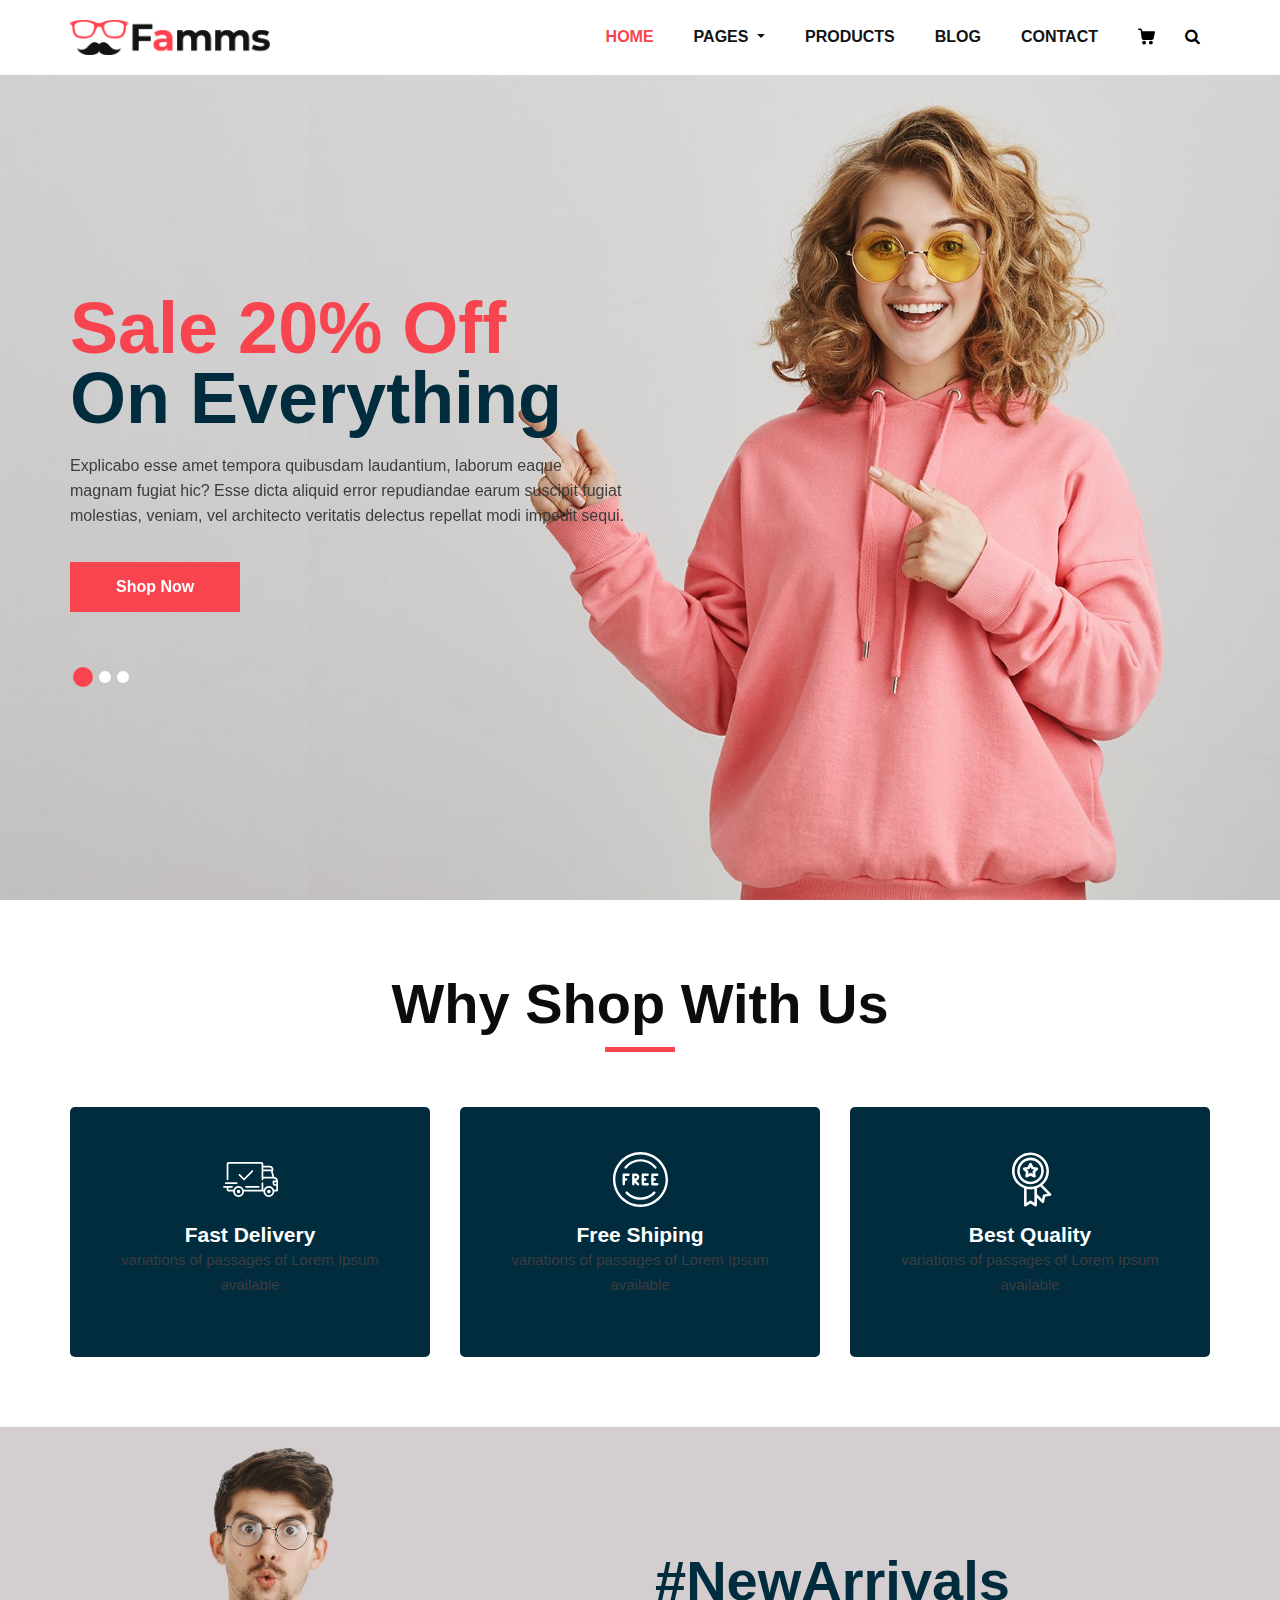
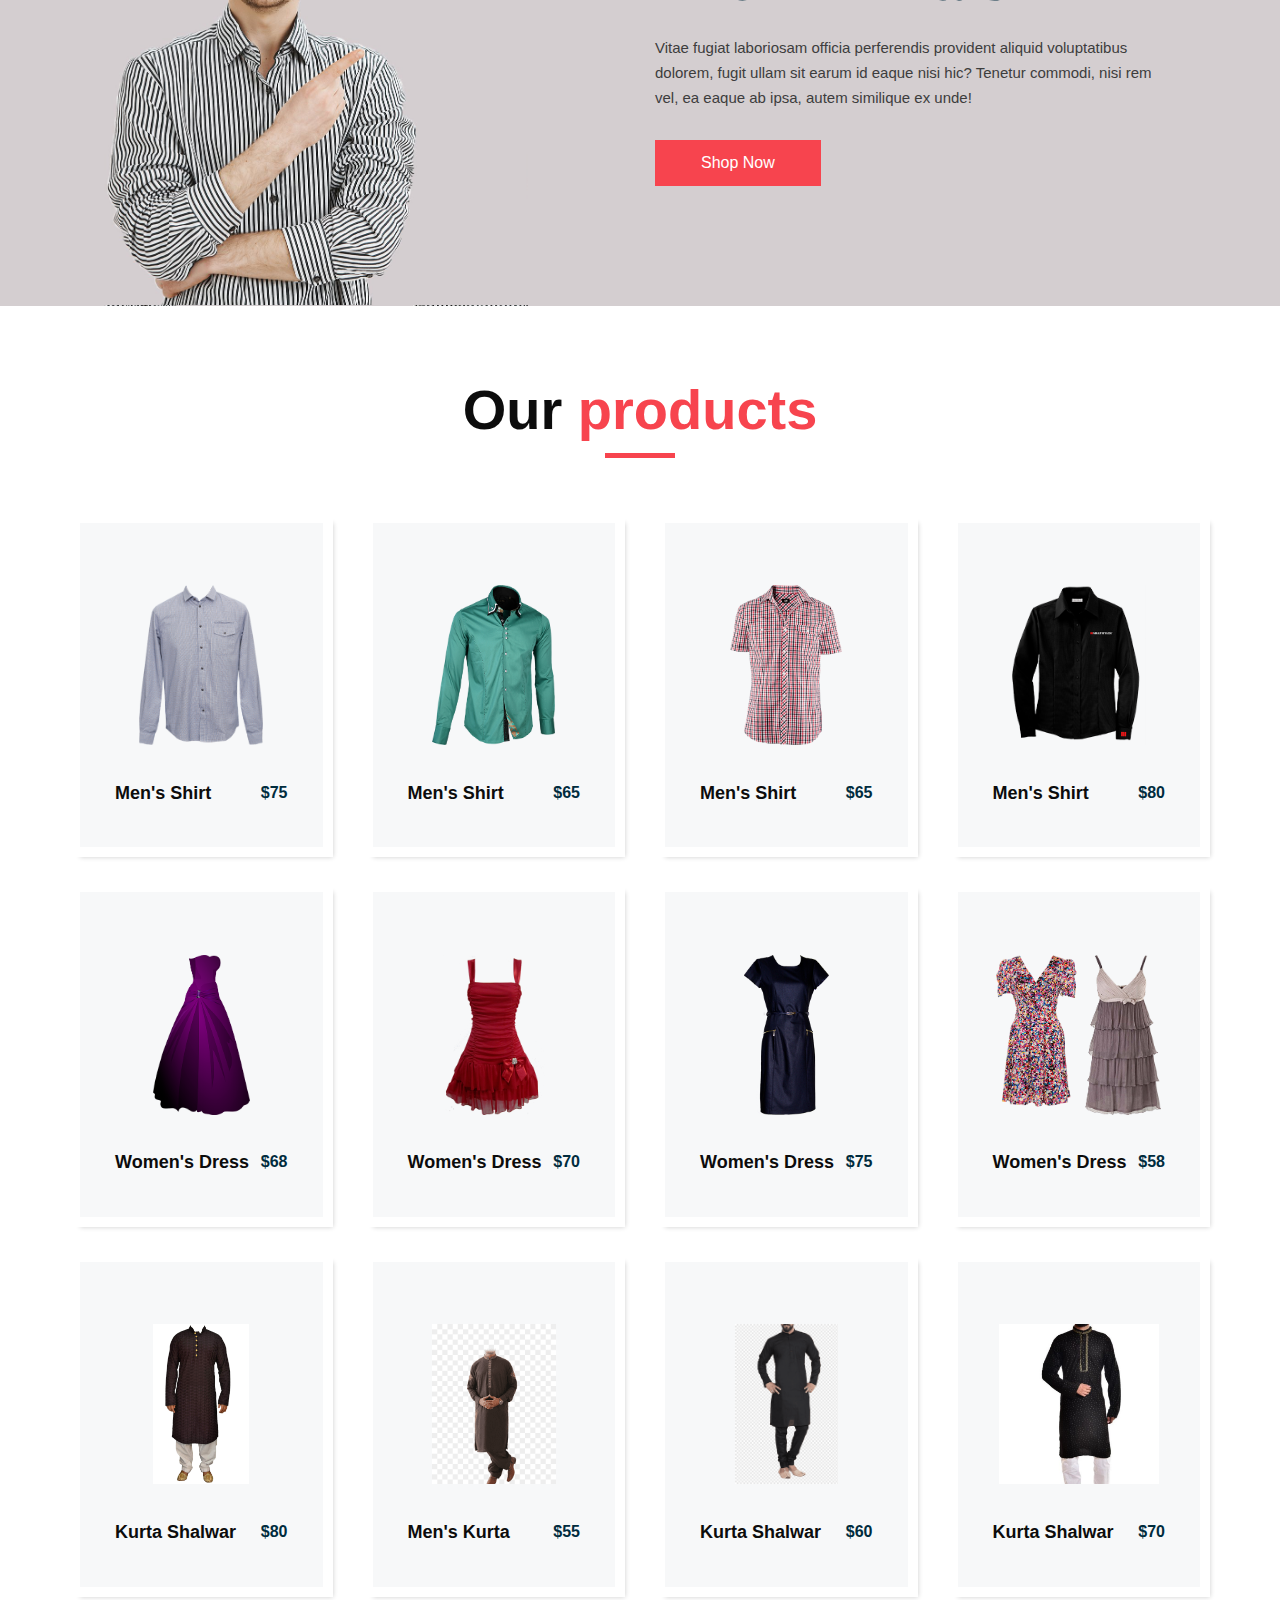
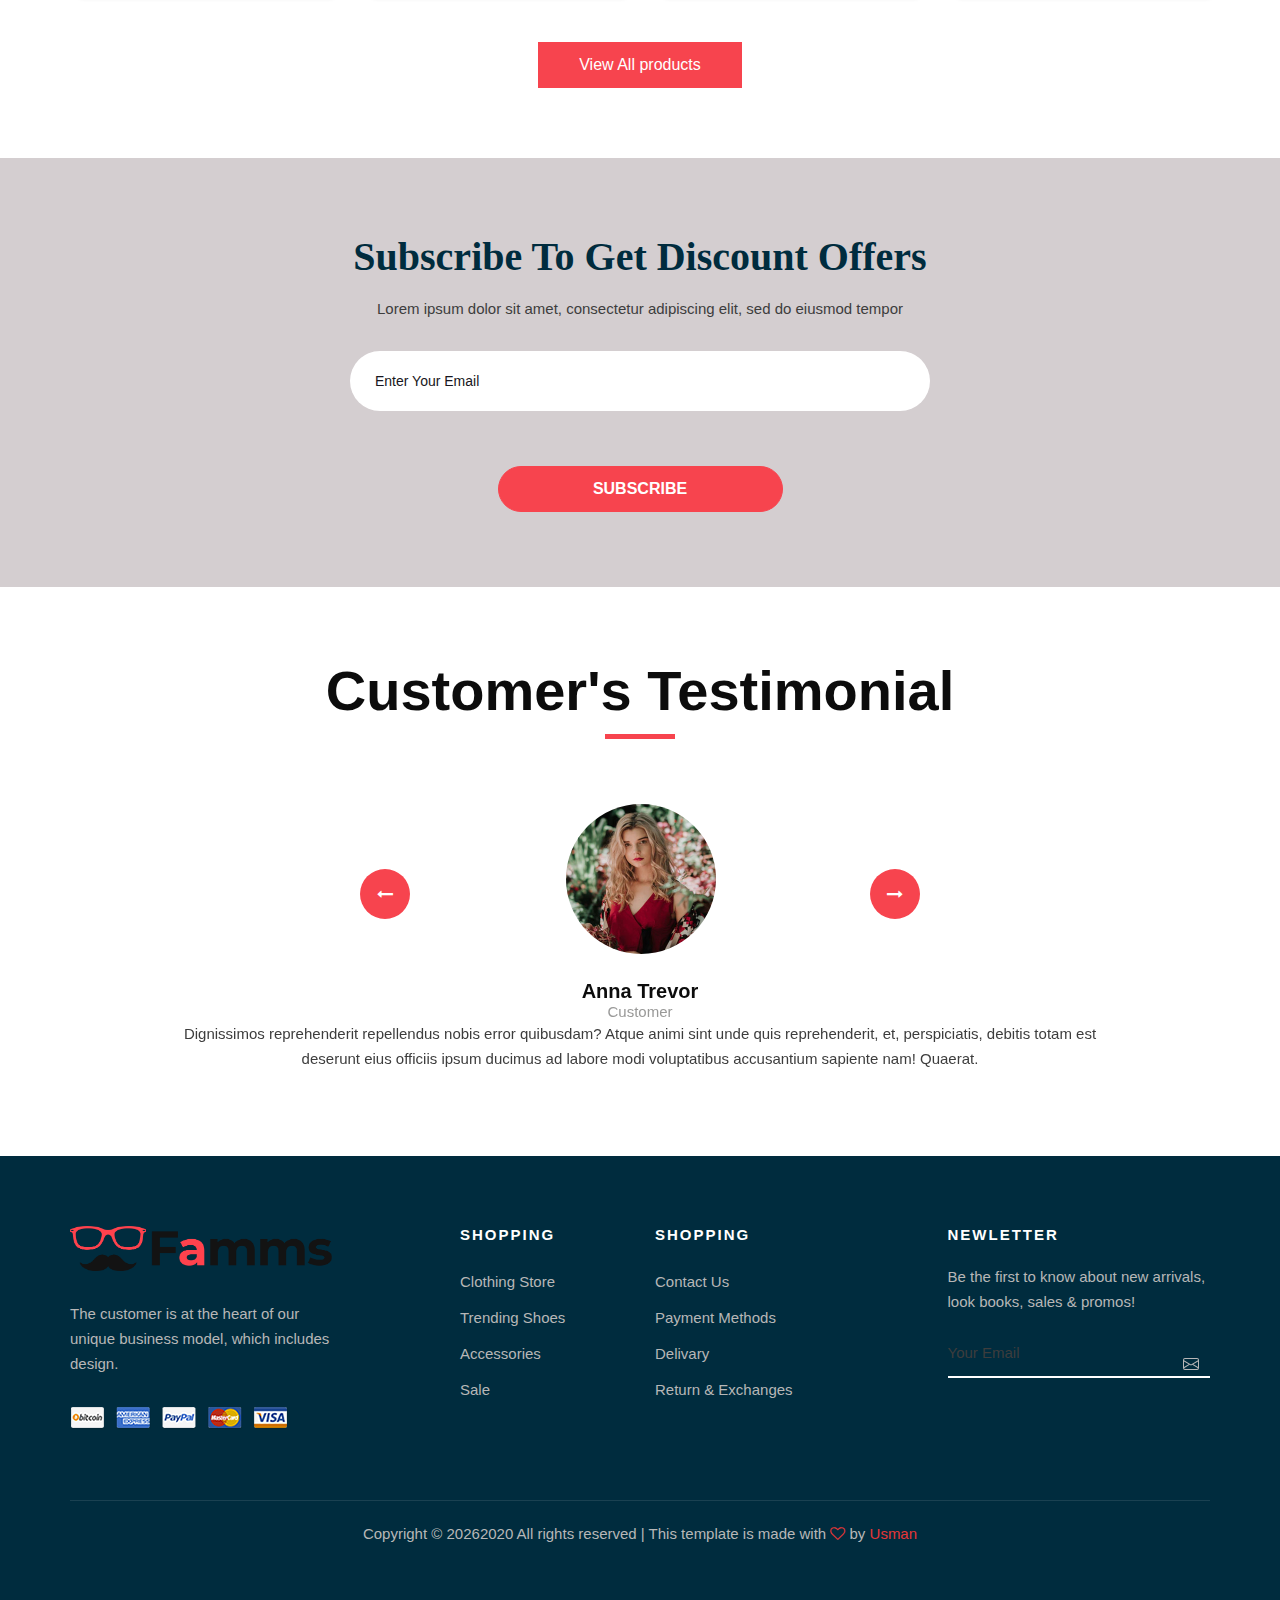
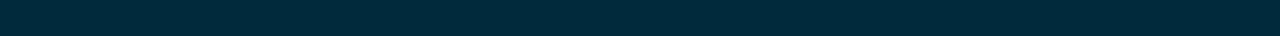
==== index.html @ a2107c64 "initial commit" ====
<!DOCTYPE html>
<html>
   <head>
      <!-- Basic -->
      <meta charset="utf-8" />
      <meta http-equiv="X-UA-Compatible" content="IE=edge" />
      <!-- Mobile Metas -->
      <meta name="viewport" content="width=device-width, initial-scale=1, shrink-to-fit=no" />
      <!-- Site Metas -->
      <meta name="keywords" content="" />
      <meta name="description" content="" />
      <meta name="author" content="" />
      <link rel="shortcut icon" href="images/favicon.png" type="">
      <title>Famms - Fashion HTML Template</title>
      <!-- bootstrap core css -->
      <link rel="stylesheet" type="text/css" href="css/bootstrap.css" />
      <!-- font awesome style -->
      <link href="css/font-awesome.min.css" rel="stylesheet" />
      <!-- Custom styles for this template -->
      <link href="css/style1.css" rel="stylesheet" /> 
      <!-- responsive style -->
      <link href="css/responsive.css" rel="stylesheet" />
      <link rel="stylesheet" href="css/style.css" type="text/css">
     
   </head>
   <body>
      <div class="hero_area">
         <!-- header section strats -->
         <header class="header_section">
            <div class="container">
               <nav class="navbar navbar-expand-lg custom_nav-container ">
                  <a class="navbar-brand" href="index.html"><img width="200" src="images/logo.png" alt="#" /></a>
                  <button class="navbar-toggler" type="button" data-toggle="collapse" data-target="#navbarSupportedContent" aria-controls="navbarSupportedContent" aria-expanded="false" aria-label="Toggle navigation">
                  <span class=""> </span>
                  </button>
                  <div class="collapse navbar-collapse" id="navbarSupportedContent">
                     <ul class="navbar-nav">
                        <li class="nav-item active">
                           <a class="nav-link" href="index.html">Home <span class="sr-only">(current)</span></a>
                        </li>
                       <li class="nav-item dropdown">
                           <a class="nav-link dropdown-toggle" href="#" data-toggle="dropdown" role="button" aria-haspopup="true" aria-expanded="true"> <span class="nav-label">Pages <span class="caret"></span></a>
                           <ul class="dropdown-menu">
                              <li><a href="about.html">About</a></li>
                              <li><a href="testimonial.html">Testimonial</a></li>
                           </ul>
                        </li>
                        <li class="nav-item">
                           <a class="nav-link" href="product.html">Products</a>
                        </li>
                        <li class="nav-item">
                           <a class="nav-link" href="blog_list.html">Blog</a>
                        </li>
                        <li class="nav-item">
                           <a class="nav-link" href="contact.html">Contact</a>
                        </li>
                        <li class="nav-item">
                           
                           <a class="nav-link" href="#">
                              <svg version="1.1" id="Capa_1" xmlns="http://www.w3.org/2000/svg" xmlns:xlink="http://www.w3.org/1999/xlink" x="0px" y="0px" viewBox="0 0 456.029 456.029" style="enable-background:new 0 0 456.029 456.029;" xml:space="preserve">
                                 <g>
                                    <g>
                                       <path d="M345.6,338.862c-29.184,0-53.248,23.552-53.248,53.248c0,29.184,23.552,53.248,53.248,53.248
                                          c29.184,0,53.248-23.552,53.248-53.248C398.336,362.926,374.784,338.862,345.6,338.862z" />
                                    </g>
                                 </g>
                                 <g>
                                    <g>
                                       <path d="M439.296,84.91c-1.024,0-2.56-0.512-4.096-0.512H112.64l-5.12-34.304C104.448,27.566,84.992,10.67,61.952,10.67H20.48
                                          C9.216,10.67,0,19.886,0,31.15c0,11.264,9.216,20.48,20.48,20.48h41.472c2.56,0,4.608,2.048,5.12,4.608l31.744,216.064
                                          c4.096,27.136,27.648,47.616,55.296,47.616h212.992c26.624,0,49.664-18.944,55.296-45.056l33.28-166.4
                                          C457.728,97.71,450.56,86.958,439.296,84.91z" />
                                    </g>
                                 </g>
                                 <g>
                                    <g>
                                       <path d="M215.04,389.55c-1.024-28.16-24.576-50.688-52.736-50.688c-29.696,1.536-52.224,26.112-51.2,55.296
                                          c1.024,28.16,24.064,50.688,52.224,50.688h1.024C193.536,443.31,216.576,418.734,215.04,389.55z" />
                                    </g>
                                 </g>
                                 <g>
                                 </g>
                                 <g>
                                 </g>
                                 <g>
                                 </g>
                                 <g>
                                 </g>
                                 <g>
                                 </g>
                                 <g>
                                 </g>
                                 <g>
                                 </g>
                                 <g>
                                 </g>
                                 <g>
                                 </g>
                                 <g>
                                 </g>
                                 <g>
                                 </g>
                                 <g>
                                 </g>
                                 <g>
                                 </g>
                                 <g>
                                 </g>
                                 <g>
                                 </g>
                              </svg>
                           </a>
                        </li>
                        <form class="form-inline">
                           <button class="btn  my-2 my-sm-0 nav_search-btn" type="submit">
                           <i class="fa fa-search" aria-hidden="true"></i>
                           </button>
                        </form>
                     </ul>
                  </div>
               </nav>
            </div>
         </header>
         <!-- end header section -->
         <!-- slider section -->
         <section class="slider_section ">
            <div class="slider_bg_box">
               <img src="images/slider-bg.jpg" alt="">
            </div>
            <div id="customCarousel1" class="carousel slide" data-ride="carousel">
               <div class="carousel-inner">
                  <div class="carousel-item active">
                     <div class="container ">
                        <div class="row">
                           <div class="col-md-7 col-lg-6 ">
                              <div class="detail-box">
                                 <h1>
                                    <span>
                                    Sale 20% Off
                                    </span>
                                    <br>
                                    On Everything
                                 </h1>
                                 <p>
                                    Explicabo esse amet tempora quibusdam laudantium, laborum eaque magnam fugiat hic? Esse dicta aliquid error repudiandae earum suscipit fugiat molestias, veniam, vel architecto veritatis delectus repellat modi impedit sequi.
                                 </p>
                                 <div class="btn-box">
                                    <a href="" class="btn1">
                                    Shop Now
                                    </a>
                                 </div>
                              </div>
                           </div>
                        </div>
                     </div>
                  </div>
                  <div class="carousel-item ">
                     <div class="container ">
                        <div class="row">
                           <div class="col-md-7 col-lg-6 ">
                              <div class="detail-box">
                                 <h1>
                                    <span>
                                    Sale 40% Off
                                    </span>
                                    <br>
                                    On Everything
                                 </h1>
                                 <p>
                                    Explicabo esse amet tempora quibusdam laudantium, laborum eaque magnam fugiat hic? Esse dicta aliquid error repudiandae earum suscipit fugiat molestias, veniam, vel architecto veritatis delectus repellat modi impedit sequi.
                                 </p>
                                 <div class="btn-box">
                                    <a href="" class="btn1">
                                    Shop Now
                                    </a>
                                 </div>
                              </div>
                           </div>
                        </div>
                     </div>
                  </div>
                  <div class="carousel-item">
                     <div class="container ">
                        <div class="row">
                           <div class="col-md-7 col-lg-6 ">
                              <div class="detail-box">
                                 <h1>
                                    <span>
                                    Sale 50% Off
                                    </span>
                                    <br>
                                    On Everything
                                 </h1>
                                 <p>
                                    Explicabo esse amet tempora quibusdam laudantium, laborum eaque magnam fugiat hic? Esse dicta aliquid error repudiandae earum suscipit fugiat molestias, veniam, vel architecto veritatis delectus repellat modi impedit sequi.
                                 </p>
                                 <div class="btn-box">
                                    <a href="" class="btn1">
                                    Shop Now
                                    </a>
                                 </div>
                              </div>
                           </div>
                        </div>
                     </div>
                  </div>
               </div>
               <div class="container">
                  <ol class="carousel-indicators">
                     <li data-target="#customCarousel1" data-slide-to="0" class="active"></li>
                     <li data-target="#customCarousel1" data-slide-to="1"></li>
                     <li data-target="#customCarousel1" data-slide-to="2"></li>
                  </ol>
               </div>
            </div>
         </section>
         <!-- end slider section -->
      </div>
      <!-- why section -->
      <section class="why_section layout_padding">
         <div class="container">
            <div class="heading_container heading_center">
               <h2>
                  Why Shop With Us
               </h2>
            </div>
            <div class="row">
               <div class="col-md-4">
                  <div class="box ">
                     <div class="img-box">
                        <svg version="1.1" id="Layer_1" xmlns="http://www.w3.org/2000/svg" xmlns:xlink="http://www.w3.org/1999/xlink" x="0px" y="0px" viewBox="0 0 512 512" style="enable-background:new 0 0 512 512;" xml:space="preserve">
                           <g>
                              <g>
                                 <path d="M476.158,231.363l-13.259-53.035c3.625-0.77,6.345-3.986,6.345-7.839v-8.551c0-18.566-15.105-33.67-33.67-33.67h-60.392
                                    V110.63c0-9.136-7.432-16.568-16.568-16.568H50.772c-9.136,0-16.568,7.432-16.568,16.568V256c0,4.427,3.589,8.017,8.017,8.017
                                    c4.427,0,8.017-3.589,8.017-8.017V110.63c0-0.295,0.239-0.534,0.534-0.534h307.841c0.295,0,0.534,0.239,0.534,0.534v145.372
                                    c0,4.427,3.589,8.017,8.017,8.017c4.427,0,8.017-3.589,8.017-8.017v-9.088h94.569c0.008,0,0.014,0.002,0.021,0.002
                                    c0.008,0,0.015-0.001,0.022-0.001c11.637,0.008,21.518,7.646,24.912,18.171h-24.928c-4.427,0-8.017,3.589-8.017,8.017v17.102
                                    c0,13.851,11.268,25.119,25.119,25.119h9.086v35.273h-20.962c-6.886-19.883-25.787-34.205-47.982-34.205
                                    s-41.097,14.322-47.982,34.205h-3.86v-60.393c0-4.427-3.589-8.017-8.017-8.017c-4.427,0-8.017,3.589-8.017,8.017v60.391H192.817
                                    c-6.886-19.883-25.787-34.205-47.982-34.205s-41.097,14.322-47.982,34.205H50.772c-0.295,0-0.534-0.239-0.534-0.534v-17.637
                                    h34.739c4.427,0,8.017-3.589,8.017-8.017s-3.589-8.017-8.017-8.017H8.017c-4.427,0-8.017,3.589-8.017,8.017
                                    s3.589,8.017,8.017,8.017h26.188v17.637c0,9.136,7.432,16.568,16.568,16.568h43.304c-0.002,0.178-0.014,0.355-0.014,0.534
                                    c0,27.996,22.777,50.772,50.772,50.772s50.772-22.776,50.772-50.772c0-0.18-0.012-0.356-0.014-0.534h180.67
                                    c-0.002,0.178-0.014,0.355-0.014,0.534c0,27.996,22.777,50.772,50.772,50.772c27.995,0,50.772-22.776,50.772-50.772
                                    c0-0.18-0.012-0.356-0.014-0.534h26.203c4.427,0,8.017-3.589,8.017-8.017v-85.511C512,251.989,496.423,234.448,476.158,231.363z
                                    M375.182,144.301h60.392c9.725,0,17.637,7.912,17.637,17.637v0.534h-78.029V144.301z M375.182,230.881v-52.376h71.235
                                    l13.094,52.376H375.182z M144.835,401.904c-19.155,0-34.739-15.583-34.739-34.739s15.584-34.739,34.739-34.739
                                    c19.155,0,34.739,15.583,34.739,34.739S163.99,401.904,144.835,401.904z M427.023,401.904c-19.155,0-34.739-15.583-34.739-34.739
                                    s15.584-34.739,34.739-34.739c19.155,0,34.739,15.583,34.739,34.739S446.178,401.904,427.023,401.904z M495.967,299.29h-9.086
                                    c-5.01,0-9.086-4.076-9.086-9.086v-9.086h18.171V299.29z" />
                              </g>
                           </g>
                           <g>
                              <g>
                                 <path d="M144.835,350.597c-9.136,0-16.568,7.432-16.568,16.568c0,9.136,7.432,16.568,16.568,16.568
                                    c9.136,0,16.568-7.432,16.568-16.568C161.403,358.029,153.971,350.597,144.835,350.597z" />
                              </g>
                           </g>
                           <g>
                              <g>
                                 <path d="M427.023,350.597c-9.136,0-16.568,7.432-16.568,16.568c0,9.136,7.432,16.568,16.568,16.568
                                    c9.136,0,16.568-7.432,16.568-16.568C443.591,358.029,436.159,350.597,427.023,350.597z" />
                              </g>
                           </g>
                           <g>
                              <g>
                                 <path d="M332.96,316.393H213.244c-4.427,0-8.017,3.589-8.017,8.017s3.589,8.017,8.017,8.017H332.96
                                    c4.427,0,8.017-3.589,8.017-8.017S337.388,316.393,332.96,316.393z" />
                              </g>
                           </g>
                           <g>
                              <g>
                                 <path d="M127.733,282.188H25.119c-4.427,0-8.017,3.589-8.017,8.017s3.589,8.017,8.017,8.017h102.614
                                    c4.427,0,8.017-3.589,8.017-8.017S132.16,282.188,127.733,282.188z" />
                              </g>
                           </g>
                           <g>
                              <g>
                                 <path d="M278.771,173.37c-3.13-3.13-8.207-3.13-11.337,0.001l-71.292,71.291l-37.087-37.087c-3.131-3.131-8.207-3.131-11.337,0
                                    c-3.131,3.131-3.131,8.206,0,11.337l42.756,42.756c1.565,1.566,3.617,2.348,5.668,2.348s4.104-0.782,5.668-2.348l76.96-76.96
                                    C281.901,181.576,281.901,176.501,278.771,173.37z" />
                              </g>
                           </g>
                           <g>
                           </g>
                           <g>
                           </g>
                           <g>
                           </g>
                           <g>
                           </g>
                           <g>
                           </g>
                           <g>
                           </g>
                           <g>
                           </g>
                           <g>
                           </g>
                           <g>
                           </g>
                           <g>
                           </g>
                           <g>
                           </g>
                           <g>
                           </g>
                           <g>
                           </g>
                           <g>
                           </g>
                           <g>
                           </g>
                        </svg>
                     </div>
                     <div class="detail-box">
                        <h5>
                           Fast Delivery
                        </h5>
                        <p>
                           variations of passages of Lorem Ipsum available
                        </p>
                     </div>
                  </div>
               </div>
               <div class="col-md-4">
                  <div class="box ">
                     <div class="img-box">
                        <svg version="1.1" id="Capa_1" xmlns="http://www.w3.org/2000/svg" xmlns:xlink="http://www.w3.org/1999/xlink" x="0px" y="0px" viewBox="0 0 490.667 490.667" style="enable-background:new 0 0 490.667 490.667;" xml:space="preserve">
                           <g>
                              <g>
                                 <path d="M138.667,192H96c-5.888,0-10.667,4.779-10.667,10.667V288c0,5.888,4.779,10.667,10.667,10.667s10.667-4.779,10.667-10.667
                                    v-74.667h32c5.888,0,10.667-4.779,10.667-10.667S144.555,192,138.667,192z" />
                              </g>
                           </g>
                           <g>
                              <g>
                                 <path d="M117.333,234.667H96c-5.888,0-10.667,4.779-10.667,10.667S90.112,256,96,256h21.333c5.888,0,10.667-4.779,10.667-10.667
                                    S123.221,234.667,117.333,234.667z" />
                              </g>
                           </g>
                           <g>
                              <g>
                                 <path d="M245.333,0C110.059,0,0,110.059,0,245.333s110.059,245.333,245.333,245.333s245.333-110.059,245.333-245.333
                                    S380.608,0,245.333,0z M245.333,469.333c-123.52,0-224-100.48-224-224s100.48-224,224-224s224,100.48,224,224
                                    S368.853,469.333,245.333,469.333z" />
                              </g>
                           </g>
                           <g>
                              <g>
                                 <path d="M386.752,131.989C352.085,88.789,300.544,64,245.333,64s-106.752,24.789-141.419,67.989
                                    c-3.691,4.587-2.965,11.307,1.643,14.997c4.587,3.691,11.307,2.965,14.976-1.643c30.613-38.144,76.096-60.011,124.8-60.011
                                    s94.187,21.867,124.779,60.011c2.112,2.624,5.205,3.989,8.32,3.989c2.368,0,4.715-0.768,6.677-2.347
                                    C389.717,143.296,390.443,136.576,386.752,131.989z" />
                              </g>
                           </g>
                           <g>
                              <g>
                                 <path d="M376.405,354.923c-4.224-4.032-11.008-3.861-15.061,0.405c-30.613,32.235-71.808,50.005-116.011,50.005
                                    s-85.397-17.771-115.989-50.005c-4.032-4.309-10.816-4.437-15.061-0.405c-4.309,4.053-4.459,10.816-0.405,15.083
                                    c34.667,36.544,81.344,56.661,131.456,56.661s96.789-20.117,131.477-56.661C380.864,365.739,380.693,358.976,376.405,354.923z" />
                              </g>
                           </g>
                           <g>
                              <g>
                                 <path d="M206.805,255.723c15.701-2.027,27.861-15.488,27.861-31.723c0-17.643-14.357-32-32-32h-21.333
                                    c-5.888,0-10.667,4.779-10.667,10.667v42.581c0,0.043,0,0.107,0,0.149V288c0,5.888,4.779,10.667,10.667,10.667
                                    S192,293.888,192,288v-16.917l24.448,24.469c2.091,2.069,4.821,3.115,7.552,3.115c2.731,0,5.461-1.045,7.531-3.136
                                    c4.16-4.16,4.16-10.923,0-15.083L206.805,255.723z M192,234.667v-21.333h10.667c5.867,0,10.667,4.779,10.667,10.667
                                    s-4.8,10.667-10.667,10.667H192z" />
                              </g>
                           </g>
                           <g>
                              <g>
                                 <path d="M309.333,277.333h-32v-64h32c5.888,0,10.667-4.779,10.667-10.667S315.221,192,309.333,192h-42.667
                                    c-5.888,0-10.667,4.779-10.667,10.667V288c0,5.888,4.779,10.667,10.667,10.667h42.667c5.888,0,10.667-4.779,10.667-10.667
                                    S315.221,277.333,309.333,277.333z" />
                              </g>
                           </g>
                           <g>
                              <g>
                                 <path d="M288,234.667h-21.333c-5.888,0-10.667,4.779-10.667,10.667S260.779,256,266.667,256H288
                                    c5.888,0,10.667-4.779,10.667-10.667S293.888,234.667,288,234.667z" />
                              </g>
                           </g>
                           <g>
                              <g>
                                 <path d="M394.667,277.333h-32v-64h32c5.888,0,10.667-4.779,10.667-10.667S400.555,192,394.667,192H352
                                    c-5.888,0-10.667,4.779-10.667,10.667V288c0,5.888,4.779,10.667,10.667,10.667h42.667c5.888,0,10.667-4.779,10.667-10.667
                                    S400.555,277.333,394.667,277.333z" />
                              </g>
                           </g>
                           <g>
                              <g>
                                 <path d="M373.333,234.667H352c-5.888,0-10.667,4.779-10.667,10.667S346.112,256,352,256h21.333
                                    c5.888,0,10.667-4.779,10.667-10.667S379.221,234.667,373.333,234.667z" />
                              </g>
                           </g>
                           <g>
                           </g>
                           <g>
                           </g>
                           <g>
                           </g>
                           <g>
                           </g>
                           <g>
                           </g>
                           <g>
                           </g>
                           <g>
                           </g>
                           <g>
                           </g>
                           <g>
                           </g>
                           <g>
                           </g>
                           <g>
                           </g>
                           <g>
                           </g>
                           <g>
                           </g>
                           <g>
                           </g>
                           <g>
                           </g>
                        </svg>
                     </div>
                     <div class="detail-box">
                        <h5>
                           Free Shiping
                        </h5>
                        <p>
                           variations of passages of Lorem Ipsum available
                        </p>
                     </div>
                  </div>
               </div>
               <div class="col-md-4">
                  <div class="box ">
                     <div class="img-box">
                        <svg id="_30_Premium" height="512" viewBox="0 0 512 512" width="512" xmlns="http://www.w3.org/2000/svg" data-name="30_Premium">
                           <g id="filled">
                              <path d="m252.92 300h3.08a124.245 124.245 0 1 0 -4.49-.09c.075.009.15.023.226.03.394.039.789.06 1.184.06zm-96.92-124a100 100 0 1 1 100 100 100.113 100.113 0 0 1 -100-100z" />
                              <path d="m447.445 387.635-80.4-80.4a171.682 171.682 0 0 0 60.955-131.235c0-94.841-77.159-172-172-172s-172 77.159-172 172c0 73.747 46.657 136.794 112 161.2v158.8c-.3 9.289 11.094 15.384 18.656 9.984l41.344-27.562 41.344 27.562c7.574 5.4 18.949-.7 18.656-9.984v-70.109l46.6 46.594c6.395 6.789 18.712 3.025 20.253-6.132l9.74-48.724 48.725-9.742c9.163-1.531 12.904-13.893 6.127-20.252zm-339.445-211.635c0-81.607 66.393-148 148-148s148 66.393 148 148-66.393 148-148 148-148-66.393-148-148zm154.656 278.016a12 12 0 0 0 -13.312 0l-29.344 19.562v-129.378a172.338 172.338 0 0 0 72 0v129.38zm117.381-58.353a12 12 0 0 0 -9.415 9.415l-6.913 34.58-47.709-47.709v-54.749a171.469 171.469 0 0 0 31.467-15.6l67.151 67.152z" />
                              <path d="m287.62 236.985c8.349 4.694 19.251-3.212 17.367-12.618l-5.841-35.145 25.384-25c7.049-6.5 2.89-19.3-6.634-20.415l-35.23-5.306-15.933-31.867c-4.009-8.713-17.457-8.711-21.466 0l-15.933 31.866-35.23 5.306c-9.526 1.119-13.681 13.911-6.634 20.415l25.384 25-5.841 35.145c-1.879 9.406 9 17.31 17.367 12.618l31.62-16.414zm-53-32.359 2.928-17.615a12 12 0 0 0 -3.417-10.516l-12.721-12.531 17.658-2.66a12 12 0 0 0 8.947-6.5l7.985-15.971 7.985 15.972a12 12 0 0 0 8.947 6.5l17.658 2.66-12.723 12.535a12 12 0 0 0 -3.417 10.516l2.928 17.615-15.849-8.231a12 12 0 0 0 -11.058 0z" />
                           </g>
                        </svg>
                     </div>
                     <div class="detail-box">
                        <h5>
                           Best Quality
                        </h5>
                        <p>
                           variations of passages of Lorem Ipsum available
                        </p>
                     </div>
                  </div>
               </div>
            </div>
         </div>
      </section>
      <!-- end why section -->
      
      <!-- arrival section -->
      <section class="arrival_section">
         <div class="container">
            <div class="box">
               <div class="arrival_bg_box">
                  <img src="images/arrival-bg.png" alt="">
               </div>
               <div class="row">
                  <div class="col-md-6 ml-auto">
                     <div class="heading_container remove_line_bt">
                        <h2>
                           #NewArrivals
                        </h2>
                     </div>
                     <p style="margin-top: 20px;margin-bottom: 30px;">
                        Vitae fugiat laboriosam officia perferendis provident aliquid voluptatibus dolorem, fugit ullam sit earum id eaque nisi hic? Tenetur commodi, nisi rem vel, ea eaque ab ipsa, autem similique ex unde!
                     </p>
                     <a href="">
                     Shop Now
                     </a>
                  </div>
               </div>
            </div>
         </div>
      </section>
      <!-- end arrival section -->
      
      <!-- product section -->
      <section class="product_section layout_padding">
         <div class="container">
            <div class="heading_container heading_center">
               <h2>
                  Our <span>products</span>
               </h2>
            </div>
            <div class="row">
               <div class="col-sm-6 col-md-4 col-lg-3">
                  <div class="box">
                     <div class="option_container">
                        <div class="options">
                           <a href="" class="option1">
                           Men's Shirt
                           </a>
                           <a href="" class="option2">
                           Buy Now
                           </a>
                        </div>
                     </div>
                     <div class="img-box">
                        <img src="images/p1.png" alt="">
                     </div>
                     <div class="detail-box">
                        <h5>
                           Men's Shirt
                        </h5>
                        <h6>
                           $75
                        </h6>
                     </div>
                  </div>
               </div>
               <div class="col-sm-6 col-md-4 col-lg-3">
                  <div class="box">
                     <div class="option_container">
                        <div class="options">
                           <a href="" class="option1">
                           Add To Cart
                           </a>
                           <a href="" class="option2">
                           Buy Now
                           </a>
                        </div>
                     </div>
                     <div class="img-box">
                        <img src="images/p10.png" alt="">
                     </div>
                     <div class="detail-box">
                        <h5>
                           Men's Shirt
                        </h5>
                        <h6>
                           $65
                        </h6>
                     </div>
                  </div>
               </div>
               <div class="col-sm-6 col-md-4 col-lg-3">
                  <div class="box">
                     <div class="option_container">
                        <div class="options">
                           <a href="" class="option1">
                           Add To Cart
                           </a>
                           <a href="" class="option2">
                           Buy Now
                           </a>
                        </div>
                     </div>
                     <div class="img-box">
                        <img src="images/p11.png" alt="">
                     </div>
                     <div class="detail-box">
                        <h5>
                           Men's Shirt
                        </h5>
                        <h6>
                           $65
                        </h6>
                     </div>
                  </div>
               </div>
               <div class="col-sm-6 col-md-4 col-lg-3">
                  <div class="box">
                     <div class="option_container">
                        <div class="options">
                           <a href="" class="option1">
                           Add To Cart
                           </a>
                           <a href="" class="option2">
                           Buy Now
                           </a>
                        </div>
                     </div>
                     <div class="img-box">
                        <img src="images/p2.png" alt="">
                     </div>
                     <div class="detail-box">
                        <h5>
                           Men's Shirt
                        </h5>
                        <h6>
                           $80
                        </h6>
                     </div>
                  </div>
               </div>
               <div class="col-sm-6 col-md-4 col-lg-3">
                  <div class="box">
                     <div class="option_container">
                        <div class="options">
                           <a href="" class="option1">
                           Add To Cart
                           </a>
                           <a href="" class="option2">
                           Buy Now
                           </a>
                        </div>
                     </div>
                     <div class="img-box">
                        <img src="images/p3.png" alt="">
                     </div>
                     <div class="detail-box">
                        <h5>
                           Women's Dress
                        </h5>
                        <h6>
                           $68
                        </h6>
                     </div>
                  </div>
               </div>
               <div class="col-sm-6 col-md-4 col-lg-3">
                  <div class="box">
                     <div class="option_container">
                        <div class="options">
                           <a href="" class="option1">
                           Add To Cart
                           </a>
                           <a href="" class="option2">
                           Buy Now
                           </a>
                        </div>
                     </div>
                     <div class="img-box">
                        <img src="images/p4.png" alt="">
                     </div>
                     <div class="detail-box">
                        <h5>
                           Women's Dress
                        </h5>
                        <h6>
                           $70
                        </h6>
                     </div>
                  </div>
               </div>
               <div class="col-sm-6 col-md-4 col-lg-3">
                  <div class="box">
                     <div class="option_container">
                        <div class="options">
                           <a href="" class="option1">
                           Add To Cart
                           </a>
                           <a href="" class="option2">
                           Buy Now
                           </a>
                        </div>
                     </div>
                     <div class="img-box">
                        <img src="images/p5.png" alt="">
                     </div>
                     <div class="detail-box">
                        <h5>
                           Women's Dress
                        </h5>
                        <h6>
                           $75
                        </h6>
                     </div>
                  </div>
               </div>
               <div class="col-sm-6 col-md-4 col-lg-3">
                  <div class="box">
                     <div class="option_container">
                        <div class="options">
                           <a href="" class="option1">
                           Add To Cart
                           </a>
                           <a href="" class="option2">
                           Buy Now
                           </a>
                        </div>
                     </div>
                     <div class="img-box">
                        <img src="images/p6.png" alt="">
                     </div>
                     <div class="detail-box">
                        <h5>
                           Women's Dress
                        </h5>
                        <h6>
                           $58
                        </h6>
                     </div>
                  </div>
               </div>
               <div class="col-sm-6 col-md-4 col-lg-3">
                  <div class="box">
                     <div class="option_container">
                        <div class="options">
                           <a href="" class="option1">
                           Add To Cart
                           </a>
                           <a href="" class="option2">
                           Buy Now
                           </a>
                        </div>
                     </div>
                     <div class="img-box">
                        <img src="images/usaa.jpg" alt="">
                     </div>
                     <div class="detail-box">
                        <h5>
                           Kurta Shalwar
                        </h5>
                        <h6>
                           $80
                        </h6>
                     </div>
                  </div>
               </div>
               <div class="col-sm-6 col-md-4 col-lg-3">
                  <div class="box">
                     <div class="option_container">
                        <div class="options">
                           <a href="" class="option1">
                           Add To Cart
                           </a>
                           <a href="" class="option2">
                           Buy Now
                           </a>
                        </div>
                     </div>
                     <div class="img-box">
                        <img src="images/usi.png" alt="">
                     </div>
                     <div class="detail-box">
                        <h5>
                           Men's Kurta
                        </h5>
                        <h6>
                           $55
                        </h6>
                     </div>
                  </div>
               </div>
               <div class="col-sm-6 col-md-4 col-lg-3">
                  <div class="box">
                     <div class="option_container">
                        <div class="options">
                           <a href="" class="option1">
                           Add To Cart
                           </a>
                           <a href="" class="option2">
                           Buy Now
                           </a>
                        </div>
                     </div>
                     <div class="img-box">
                        <img src="images/us.png" alt="">
                     </div>
                     <div class="detail-box">
                        <h5>
                           Kurta Shalwar
                        </h5>
                        <h6>
                           $60
                        </h6>
                     </div>
                  </div>
               </div>
               <div class="col-sm-6 col-md-4 col-lg-3">
                  <div class="box">
                     <div class="option_container">
                        <div class="options">
                           <a href="" class="option1">
                           Add To Cart
                           </a>
                           <a href="" class="option2">
                           Buy Now
                           </a>
                        </div>
                     </div>
                     <div class="img-box">
                        <img src="images/usa.jpg" alt="">
                     </div>
                     <div class="detail-box">
                        <h5>
                           Kurta Shalwar
                        </h5>
                        <h6>
                           $70
                        </h6>
                     </div>
                  </div>
               </div>
            </div>
            <div class="btn-box">
               <a href="product.html">
               View All products
               </a>
            </div>
         </div>
      </section>
      <!-- end product section -->

      <!-- subscribe section -->
      <section class="subscribe_section">
         <div class="container-fuild">
            <div class="box">
               <div class="row">
                  <div class="col-md-6 offset-md-3">
                     <div class="subscribe_form ">
                        <div class="heading_container heading_center">
                           <h3>Subscribe To Get Discount Offers</h3>
                        </div>
                        <p>Lorem ipsum dolor sit amet, consectetur adipiscing elit, sed do eiusmod tempor</p>
                        <form action="">
                           <input type="email" placeholder="Enter your email">
                           <button>
                           subscribe
                           </button>
                        </form>
                     </div>
                  </div>
               </div>
            </div>
         </div>
      </section>
      <!-- end subscribe section -->
      <!-- client section -->
      <section class="client_section layout_padding">
         <div class="container">
            <div class="heading_container heading_center">
               <h2>
                  Customer's Testimonial
               </h2>
            </div>
            <div id="carouselExample3Controls" class="carousel slide" data-ride="carousel">
               <div class="carousel-inner">
                  <div class="carousel-item active">
                     <div class="box col-lg-10 mx-auto">
                        <div class="img_container">
                           <div class="img-box">
                              <div class="img_box-inner">
                                 <img src="images/client.jpg" alt="">
                              </div>
                           </div>
                        </div>
                        <div class="detail-box">
                           <h5>
                              Anna Trevor
                           </h5>
                           <h6>
                              Customer
                           </h6>
                           <p>
                              Dignissimos reprehenderit repellendus nobis error quibusdam? Atque animi sint unde quis reprehenderit, et, perspiciatis, debitis totam est deserunt eius officiis ipsum ducimus ad labore modi voluptatibus accusantium sapiente nam! Quaerat.
                           </p>
                        </div>
                     </div>
                  </div>
                  <div class="carousel-item">
                     <div class="box col-lg-10 mx-auto">
                        <div class="img_container">
                           <div class="img-box">
                              <div class="img_box-inner">
                                 <img src="images/client.jpg" alt="">
                              </div>
                           </div>
                        </div>
                        <div class="detail-box">
                           <h5>
                              Anna Trevor
                           </h5>
                           <h6>
                              Customer
                           </h6>
                           <p>
                              Dignissimos reprehenderit repellendus nobis error quibusdam? Atque animi sint unde quis reprehenderit, et, perspiciatis, debitis totam est deserunt eius officiis ipsum ducimus ad labore modi voluptatibus accusantium sapiente nam! Quaerat.
                           </p>
                        </div>
                     </div>
                  </div>
                  <div class="carousel-item">
                     <div class="box col-lg-10 mx-auto">
                        <div class="img_container">
                           <div class="img-box">
                              <div class="img_box-inner">
                                 <img src="images/client.jpg" alt="">
                              </div>
                           </div>
                        </div>
                        <div class="detail-box">
                           <h5>
                              Anna Trevor
                           </h5>
                           <h6>
                              Customer
                           </h6>
                           <p>
                              Dignissimos reprehenderit repellendus nobis error quibusdam? Atque animi sint unde quis reprehenderit, et, perspiciatis, debitis totam est deserunt eius officiis ipsum ducimus ad labore modi voluptatibus accusantium sapiente nam! Quaerat.
                           </p>
                        </div>
                     </div>
                  </div>
               </div>
               <div class="carousel_btn_box">
                  <a class="carousel-control-prev" href="#carouselExample3Controls" role="button" data-slide="prev">
                  <i class="fa fa-long-arrow-left" aria-hidden="true"></i>
                  <span class="sr-only">Previous</span>
                  </a>
                  <a class="carousel-control-next" href="#carouselExample3Controls" role="button" data-slide="next">
                  <i class="fa fa-long-arrow-right" aria-hidden="true"></i>
                  <span class="sr-only">Next</span>
                  </a>
               </div>
            </div>
         </div>
      </section>
      <!-- end client section -->
      <!-- footer start -->
     
       <!-- Footer Section Begin -->
    <footer class="footer">
      <div class="container">
          <div class="row">
              <div class="col-lg-3 col-md-6 col-sm-6">
                  <div class="footer__about">
                      <div class="footer__logo">
                          <a href="#"><img src="images/logo.png" alt=""></a>
                      </div>
                      <p>The customer is at the heart of our unique business model, which includes design.</p>
                      <a href="#"><img src="images/payment.png" alt=""></a>
                  </div>
              </div>
              <div class="col-lg-2 offset-lg-1 col-md-3 col-sm-6">
                  <div class="footer__widget">
                      <h6>Shopping</h6>
                      <ul>
                          <li><a href="#">Clothing Store</a></li>
                          <li><a href="#">Trending Shoes</a></li>
                          <li><a href="#">Accessories</a></li>
                          <li><a href="#">Sale</a></li>
                      </ul>
                  </div>
              </div>
              <div class="col-lg-2 col-md-3 col-sm-6">
                  <div class="footer__widget">
                      <h6>Shopping</h6>
                      <ul>
                          <li><a href="#">Contact Us</a></li>
                          <li><a href="#">Payment Methods</a></li>
                          <li><a href="#">Delivary</a></li>
                          <li><a href="#">Return & Exchanges</a></li>
                      </ul>
                  </div>
              </div>
              <div class="col-lg-3 offset-lg-1 col-md-6 col-sm-6">
                  <div class="footer__widget">
                      <h6>NewLetter</h6>
                      <div class="footer__newslatter">
                          <p>Be the first to know about new arrivals, look books, sales & promos!</p>
                          <form action="#">
                              <input type="text" placeholder="Your email">
                              <button type="submit"><span><svg xmlns="http://www.w3.org/2000/svg" width="16" height="16" fill="currentColor" class="bi bi-envelope" viewBox="0 0 16 16">
                                 <path d="M0 4a2 2 0 0 1 2-2h12a2 2 0 0 1 2 2v8a2 2 0 0 1-2 2H2a2 2 0 0 1-2-2V4Zm2-1a1 1 0 0 0-1 1v.217l7 4.2 7-4.2V4a1 1 0 0 0-1-1H2Zm13 2.383-4.708 2.825L15 11.105V5.383Zm-.034 6.876-5.64-3.471L8 9.583l-1.326-.795-5.64 3.47A1 1 0 0 0 2 13h12a1 1 0 0 0 .966-.741ZM1 11.105l4.708-2.897L1 5.383v5.722Z"/>
                               </svg></span></button>
                          </form>
                      </div>
                  </div>
              </div>
          </div>
          <div class="row">
              <div class="col-lg-12 text-center">
                  <div class="footer__copyright__text"> 
                      <!-- Link back to Colorlib can't be removed. Template is licensed under CC BY 3.0. -->
                      <p>Copyright ©
                          <script>
                              document.write(new Date().getFullYear());
                          </script>2020
                          All rights reserved | This template is made with <i class="fa fa-heart-o"
                          aria-hidden="true"></i> by <a href="https://colorlib.com" target="_blank">Usman</a>
                      </p> 
                      <!-- Link back to Colorlib can't be removed. Template is licensed under CC BY 3.0. -->
                     </div>
              </div>
          </div>
      </div>
  </footer>
  <!-- Footer Section End -->

  <!-- Search Begin -->
  <div class="search-model">
      <div class="h-100 d-flex align-items-center justify-content-center">
          <div class="search-close-switch">+</div>
          <form class="search-model-form">
              <input type="text" id="search-input" placeholder="Search here.....">
          </form>
      </div>
  </div>
  <!-- Search End -->


     
     
     
      <!-- <footer>
         <div class="container">
            <div class="row">
               <div class="col-md-4">
                   <div class="full">
                      <div class="logo_footer">
                        <a href="#"><img width="210" src="images/logo.png" alt="#" /></a>
                      </div>
                      <div class="information_f">
                        <p><strong>ADDRESS:</strong> 28 White tower, Street Name New York City, USA</p>
                        <p><strong>TELEPHONE:</strong> +91 987 654 3210</p>
                        <p><strong>EMAIL:</strong> yourmain@gmail.com</p>
                      </div>
                   </div>
               </div>
               <div class="col-md-8">
                  <div class="row">
                  <div class="col-md-7">
                     <div class="row">
                        <div class="col-md-6">
                     <div class="widget_menu">
                        <h3>Menu</h3>
                        <ul>
                           <li><a href="#">Home</a></li>
                           <li><a href="#">About</a></li>
                           <li><a href="#">Services</a></li>
                           <li><a href="#">Testimonial</a></li>
                           <li><a href="#">Blog</a></li>
                           <li><a href="#">Contact</a></li>
                        </ul>
                     </div>
                  </div>
                  <div class="col-md-6">
                     <div class="widget_menu">
                        <h3>Account</h3>
                        <ul>
                           <li><a href="#">Account</a></li>
                           <li><a href="#">Checkout</a></li>
                           <li><a href="#">Login</a></li>
                           <li><a href="#">Register</a></li>
                           <li><a href="#">Shopping</a></li>
                           <li><a href="#">Widget</a></li>
                        </ul>
                     </div>
                  </div>
                     </div>
                  </div>     
                  <div class="col-md-5">
                     <div class="widget_menu">
                        <h3>Newsletter</h3>
                        <div class="information_f">
                          <p>Subscribe by our newsletter and get update protidin.</p>
                        </div>
                        <div class="form_sub">
                           <form>
                              <fieldset>
                                 <div class="field">
                                    <input type="email" placeholder="Enter Your Mail" name="email" />
                                    <input type="submit" value="Subscribe" />
                                 </div>
                              </fieldset>
                           </form>
                        </div>
                     </div>
                  </div>
                  </div>
               </div>
            </div>
         </div>
      </footer> -->
      <!-- footer end -->
      <!-- <div class="cpy_">
         <p>© 2021 All Rights Reserved By <a href="https://html.design/">Free Html Templates</a></p>
      </div> -->
      <!-- jQery -->
      <script src="js/jquery-3.4.1.min.js"></script>
      <!-- popper js -->
      <script src="js/popper.min.js"></script>
      <!-- bootstrap js -->
      <script src="js/bootstrap.js"></script>
      <!-- custom js -->
      <script src="js/custom.js"></script>
   </body>
</html>
---- css/style1.css ----
@import url('https://fonts.googleapis.com/css2?family=Montserrat:ital,wght@0,100;0,200;0,300;0,400;0,500;0,600;0,700;0,800;0,900;1,100;1,200;1,300;1,400;1,500;1,600;1,700;1,800;1,900&display=swap');

* {
  box-sizing: border-box;
}
body {
  font-family: 'Montserrat', sans-serif;
  color: #0c0c0c;
  background-color: #ffffff;
  overflow-x: hidden;
}

.layout_padding {
  padding: 70px 0;
}

.layout_padding2 {
  padding: 75px 0;
}

.layout_padding2-top {
  padding-top: 75px;
}

.layout_padding2-bottom {
  padding-bottom: 75px;
}

.layout_padding-top {
  padding-top: 90px;
}

.layout_padding-bottom {
  padding-bottom: 90px;
}

h1,
h2 {
  font-family: 'Playfair Display', serif;
}

.heading_container {
  display: -webkit-box;
  display: -ms-flexbox;
  display: flex;
  -webkit-box-orient: vertical;
  -webkit-box-direction: normal;
      -ms-flex-direction: column;
          flex-direction: column;
  -webkit-box-align: start;
      -ms-flex-align: start;
          align-items: flex-start;
}

.heading_container h2 {
    position: relative;
    margin-bottom: 0;
    font-size: 3.5rem;
    font-weight: bold;
}

.heading_container h2::after {
    content: "";
    display: block;
    width: 70px;
    height: 5px;
    background: #f7444e;
    margin: 10px auto 10px;
}

.heading_container h2 span {
  color: #f7444e;
}

.heading_container p {
  margin-top: 10px;
  margin-bottom: 0;
}

.heading_container.heading_center {
  -webkit-box-align: center;
      -ms-flex-align: center;
          align-items: center;
  text-align: center;
}

a,
a:hover,
a:focus {
  text-decoration: none;
}

a:hover,
a:focus {
  color: initial;
}

.btn,
.btn:focus {
  outline: none !important;
  -webkit-box-shadow: none;
          box-shadow: none;
}

/*header section*/
.hero_area {
  position: relative;
  min-height: 100vh;
  display: -webkit-box;
  display: -ms-flexbox;
  display: flex;
  -webkit-box-orient: vertical;
  -webkit-box-direction: normal;
      -ms-flex-direction: column;
          flex-direction: column;
}

.sub_page .hero_area {
  min-height: auto;
  -webkit-box-shadow: 0 0 5px 0 rgba(0, 0, 0, 0.25);
          box-shadow: 0 0 5px 0 rgba(0, 0, 0, 0.25);
}

.header_section {
    padding: 15px 0;
}

.header_section .container-fluid {
  padding-right: 25px;
  padding-left: 25px;
}

.navbar-brand {
  font-family: 'Playfair Display', serif;
}

.navbar-brand span {
  font-weight: bold;
  font-size: 32px;
  color: #000000;
}

.custom_nav-container {
  padding: 0;
}

.custom_nav-container .navbar-nav {
  margin-left: auto;
}

.custom_nav-container .navbar-nav .nav-item .nav-link {
    padding: 5px 20px;
    color: #131313;
    text-align: center;
    text-transform: uppercase;
    border-radius: 5px;
    -webkit-transition: all 0.3s;
    transition: all 0.3s;
    font-weight: 700;
}

.custom_nav-container .navbar-nav .nav-item .nav-link svg {
  width: 17px;
  height: auto;
  fill: #000000;
  margin-bottom: 2px;
}

.custom_nav-container .navbar-nav .nav-item:hover .nav-link, .custom_nav-container .navbar-nav .nav-item.active .nav-link {
  color: #f7444e;
}

.custom_nav-container .navbar-nav .nav-item:hover .nav-link svg, .custom_nav-container .navbar-nav .nav-item.active .nav-link svg {
  fill: #f7444e;
}

.custom_nav-container .nav_search-btn {
  width: 35px;
  height: 35px;
  padding: 0;
  border: none;
  color: #000000;
}

.custom_nav-container .nav_search-btn:hover {
  color: #f7444e;
}

.custom_nav-container .navbar-toggler {
  outline: none;
}

.custom_nav-container .navbar-toggler {
  padding: 0;
  width: 37px;
  height: 42px;
  -webkit-transition: all 0.3s;
  transition: all 0.3s;
}

.custom_nav-container .navbar-toggler span {
  display: block;
  width: 35px;
  height: 4px;
  background-color: #000000;
  margin: 7px 0;
  -webkit-transition: all 0.3s;
  transition: all 0.3s;
  position: relative;
  border-radius: 5px;
  transition: all 0.3s;
}

.custom_nav-container .navbar-toggler span::before, .custom_nav-container .navbar-toggler span::after {
  content: "";
  position: absolute;
  left: 0;
  height: 100%;
  width: 100%;
  background-color: #000000;
  top: -10px;
  border-radius: 5px;
  -webkit-transition: all 0.3s;
  transition: all 0.3s;
}

.custom_nav-container .navbar-toggler span::after {
  top: 10px;
}

.custom_nav-container .navbar-toggler[aria-expanded="true"] {
  -webkit-transform: rotate(360deg);
          transform: rotate(360deg);
}

.custom_nav-container .navbar-toggler[aria-expanded="true"] span {
  -webkit-transform: rotate(45deg);
          transform: rotate(45deg);
}

.custom_nav-container .navbar-toggler[aria-expanded="true"] span::before, .custom_nav-container .navbar-toggler[aria-expanded="true"] span::after {
  -webkit-transform: rotate(90deg);
          transform: rotate(90deg);
  top: 0;
}

/*end header section*/
/* slider section */
.slider_section {
  -webkit-box-flex: 1;
      -ms-flex: 1;
          flex: 1;
  display: -webkit-box;
  display: -ms-flexbox;
  display: flex;
  -webkit-box-align: center;
      -ms-flex-align: center;
          align-items: center;
  position: relative;
  padding: 90px 0 75px 0;
}

.slider_section .row {
  -webkit-box-align: center;
      -ms-flex-align: center;
          align-items: center;
}

.slider_section #customCarousel1 {
  width: 100%;
  position: unset;
}

.slider_section .detail-box h1 {
    font-size: 4.5rem;
    font-weight: bold;
    margin-bottom: 15px;
    color: #002c3e;
    line-height: 70px;
}

.slider_section .detail-box h1 span {
  color: #f7444e;
}

.slider_section .detail-box p {
    font-size: 16px;
    margin-top: 20px;
    margin-bottom: 1.5rem;
}

.slider_section .detail-box a {
    display: inline-block;
    padding: 12px 45px;
    background-color: #f7444e;
    border: 1px solid #f7444e;
    color: #ffffff;
    border-radius: 0;
    -webkit-transition: all 0.3s;
    transition: all 0.3s;
    margin-top: 10px;
    font-weight: 700;
}

.slider_section .detail-box a:hover {
  background-color: transparent;
  color: #f7444e;
}

.slider_section .img-box img {
  width: 100%;
}

.slider_section .carousel-indicators {
  position: unset;
  margin: 0;
  margin-top: 45px;
  -webkit-box-pack: start;
      -ms-flex-pack: start;
          justify-content: flex-start;
  -webkit-box-align: center;
      -ms-flex-align: center;
          align-items: center;
}

.slider_section .carousel-indicators li {
  background-color: #ffffff;
  width: 12px;
  height: 12px;
  border-radius: 100%;
  opacity: 1;
}

.slider_section .carousel-indicators li.active {
  width: 20px;
  height: 20px;
  background-color: #f7444e;
}

.slider_bg_box {
  position: absolute;
  top: 0;
  left: 0;
  width: 100%;
  height: 100%;
  z-index: -1;
}

.slider_bg_box img {
  width: 100%;
  height: 100%;
  -o-object-fit: cover;
     object-fit: cover;
  -o-object-position: top right;
     object-position: top right;
}

.product_section .heading_container {
  margin-bottom: 20px;
}

.product_section .box {
    position: relative;
    margin-top: 25px;
    padding: 35px 35px;
    background-color: #f7f8f9;
    -webkit-transition: all .3s;
    transition: all .3s;
    overflow: hidden;
    box-shadow: 5px 5px 5px -5px rgba(0,0,0,.2);
    border: solid #fff 10px;
    height: 344.6px;
}

.product_section .box .img-box {
  display: -webkit-box;
  display: -ms-flexbox;
  display: flex;
  -webkit-box-pack: center;
      -ms-flex-pack: center;
          justify-content: center;
  -webkit-box-align: center;
      -ms-flex-align: center;
          align-items: center;
  height: 215px;
}

.product_section .box .img-box img {
  max-width: 100%;
  max-height: 160px;
  -webkit-transition: all .3s;
  transition: all .3s;
}

.product_section .box .detail-box {
  text-align: center;
  display: -webkit-box;
  display: -ms-flexbox;
  display: flex;
  -webkit-box-pack: justify;
      -ms-flex-pack: justify;
          justify-content: space-between;
}

.product_section .box .detail-box h5 {
  font-size: 18px;
  margin-top: 10px;
}

.product_section .box .detail-box h6 {
  margin-top: 10px;
  color: #002c3e;
  font-weight: 600;
}

.product_section .box:hover img {
  -webkit-transform: scale(1.1);
          transform: scale(1.1);
}

.product_section .box:hover .option_container {
  opacity: 1;
  visibility: visible;
  -webkit-transform: translateY(0);
          transform: translateY(0);
}
.arrival_section {
    background-color: #d4ced0;
}
.product_section .option_container {
  position: absolute;
  top: 0;
  left: 0;
  width: 100%;
  height: 100%;
  display: -webkit-box;
  display: -ms-flexbox;
  display: flex;
  -webkit-box-pack: center;
      -ms-flex-pack: center;
          justify-content: center;
  -webkit-box-align: center;
      -ms-flex-align: center;
          align-items: center;
  background-color: rgba(255, 255, 255, 0.6);
  z-index: 3;
  opacity: 0;
  visibility: hidden;
  -webkit-transition: all .2s;
  transition: all .2s;
  -webkit-transform: translateY(100%);
          transform: translateY(100%);
}

.product_section .options {
  display: -webkit-box;
  display: -ms-flexbox;
  display: flex;
  -webkit-box-orient: vertical;
  -webkit-box-direction: normal;
      -ms-flex-direction: column;
          flex-direction: column;
  -webkit-box-align: center;
      -ms-flex-align: center;
          align-items: center;
}

.product_section .options a {
  display: inline-block;
  padding: 8px 15px;
  border-radius: 30px;
  width: 165px;
  text-align: center;
  -webkit-transition: all .3s;
  transition: all .3s;
  margin: 5px 0;
}

.product_section .options .option1 {
  background-color: #f7444e;
  border: 1px solid #f7444e;
  color: #ffffff;
}

.product_section .options .option1:hover {
  background-color: transparent;
  color: #f7444e;
}

.product_section .options .option2 {
  background-color: #000000;
  border: 1px solid #000000;
  color: #ffffff;
}

.product_section .options .option2:hover {
  background-color: transparent;
  color: #000000;
}

.product_section .btn-box {
  display: -webkit-box;
  display: -ms-flexbox;
  display: flex;
  -webkit-box-pack: center;
      -ms-flex-pack: center;
          justify-content: center;
  margin-top: 45px;
}

.product_section .btn-box a {
  display: inline-block;
  padding: 10px 40px;
  background-color: #f7444e;
  border: 1px solid #f7444e;
  color: #ffffff;
  border-radius: 0;
  -webkit-transition: all 0.3s;
  transition: all 0.3s;
}

.product_section .btn-box a:hover {
  background-color: transparent;
  color: #f7444e;
}

.arrival_section .heading_container {
  color: #002c3e;
  margin-bottom: 10px;
}

.arrival_section .box {
  padding: 120px 45px;
  position: relative;
}

.arrival_section .arrival_bg_box {
    position: absolute;
    top: 0;
    left: 0;
    width: 100%;
    height: 100%;
    z-index: 3;
}

.arrival_section .arrival_bg_box img {
    width: 50%;
    height: 100%;
    -o-object-fit: cover;
    object-fit: cover;
    -o-object-position: top left;
    object-position: top left;
}

.arrival_section a {
  display: inline-block;
  padding: 10px 45px;
  background-color: #f7444e;
  border: 1px solid #f7444e;
  color: #ffffff;
  border-radius: 0;
  -webkit-transition: all 0.3s;
  transition: all 0.3s;
}

.arrival_section a:hover {
  background-color: transparent;
  color: #f7444e;
}

.why_section .box {
    text-align: center;
    margin-top: 45px;
    background-color: #002c3e;
    padding: 45px 50px;
    border-radius: 5px;
    color: #ffffff;
}

.detail-box h5 {
    font-size: 21px;
    font-weight: 700;
}

.remove_line_bt h2::after {
    display: none;
}

.why_section .box .img-box {
  margin-bottom: 15px;
}

.why_section .box .img-box svg {
  width: 55px;
  height: auto;
  fill: #ffffff;
}

.subscribe_section {
  text-align: center;
}

.subscribe_section .box {
  background-color: #d4ced0;
  padding: 75px 45px;
}

.subscribe_section .subscribe_form .heading_container {
  -webkit-box-pack: center;
      -ms-flex-pack: center;
          justify-content: center;
  color: #002c3e;
}

.subscribe_section .subscribe_form .heading_container h2 {
  padding: 0 25px;
}

.subscribe_section .subscribe_form form {
  display: -webkit-box;
  display: -ms-flexbox;
  display: flex;
  -webkit-box-orient: vertical;
  -webkit-box-direction: normal;
      -ms-flex-direction: column;
          flex-direction: column;
  -webkit-box-align: center;
      -ms-flex-align: center;
          align-items: center;
}

.subscribe_section .subscribe_form form input {
    width: 100%;
    height: 60px;
    border: none;
    border-radius: 90px;
    outline: none;
    padding: 5px 25px;
    background-color: #ffffff;
    margin-top: 15px;
    text-align: left;
}

.subscribe_section .subscribe_form form input::-webkit-input-placeholder {
  color: #171620;
}

.subscribe_section .subscribe_form form input:-ms-input-placeholder {
  color: #171620;
}

.subscribe_section .subscribe_form form input::-ms-input-placeholder {
  color: #171620;
}

.subscribe_section .subscribe_form form input::placeholder {
  color: #171620;
}

.subscribe_section .subscribe_form form button {
  display: inline-block;
  padding: 10px 45px;
  background-color: #f7444e;
  border: 1px solid #f7444e;
  color: #ffffff;
  border-radius: 35px;
  -webkit-transition: all 0.3s;
  transition: all 0.3s;
  text-transform: uppercase;
  margin-top: 35px;
  font-weight: 600;
  width: 100%;
  max-width: 285px;
}

.subscribe_section .subscribe_form form button:hover {
  background-color: transparent;
  color: #f7444e;
}

.client_section .box {
  display: -webkit-box;
  display: -ms-flexbox;
  display: flex;
  -webkit-box-orient: vertical;
  -webkit-box-direction: normal;
      -ms-flex-direction: column;
          flex-direction: column;
  -webkit-box-align: center;
      -ms-flex-align: center;
          align-items: center;
  text-align: center;
  margin-top: 55px;
}

.client_section .box .img_container {
    width: auto;
    height: auto;
    border-radius: 100%;
    display: -webkit-box;
    display: -ms-flexbox;
    display: flex;
    -webkit-box-pack: end;
    -ms-flex-pack: end;
    justify-content: flex-end;
    -webkit-box-align: center;
    -ms-flex-align: center;
    align-items: center;
    background-color: transparent;
}

.client_section .box .img_container .img-box {
    width: auto;
    height: auto;
    border-radius: 100%;
    display: -webkit-box;
    display: -ms-flexbox;
    display: flex;
    -webkit-box-pack: center;
    -ms-flex-pack: center;
    justify-content: center;
    -webkit-box-align: center;
    -ms-flex-align: center;
    align-items: center;
    background-color: #ffffff;
    margin-right: -1px;
}

.client_section .box .img_container .img-box .img_box-inner {
  width: 150px;
  height: 150px;
  border-radius: 100%;
  display: -webkit-box;
  display: -ms-flexbox;
  display: flex;
  -webkit-box-pack: center;
      -ms-flex-pack: center;
          justify-content: center;
  -webkit-box-align: center;
      -ms-flex-align: center;
          align-items: center;
  overflow: hidden;
}

.client_section .box .img_container .img-box .img_box-inner img {
  width: 100%;
}

.client_section .box .detail-box {
  margin-top: 25px;
}

.client_section .box .detail-box h5 {
  font-size: 20px;
  font-weight: 600;
}

.client_section .box .detail-box h6 {
  font-size: 15px;
  color: #999998;
}

.client_section .carousel-control-prev,
.client_section .carousel-control-next {
  top: 43%;
  -webkit-transform: translateY(-50%);
          transform: translateY(-50%);
  opacity: 1;
  width: auto;
  margin: 0 5px;
  width: 50px;
  height: 50px;
  opacity: 1;
  color: #ffffff;
  background-color: #f7444e;
  border-radius: 100%;
}

.client_section .carousel-control-prev:hover,
.client_section .carousel-control-next:hover {
  background-color: #212121;
}

.client_section .carousel-control-prev {
  left: 25%;
}

.client_section .carousel-control-next {
  right: 25%;
}

/* footer section*/
.footer_section {
  background-color: #002c3e;
  color: #ffffff;
  padding-top: 70px;
}

.footer_section {
    color: #ffffff;
    text-align: left;
}

.footer_section h4 {
  font-size: 28px;
}

.footer_section h4,
.footer_section .footer-logo {
  font-weight: 600;
  margin-bottom: 20px;
  font-family: 'Playfair Display', serif;
  text-align: left;
}

.footer_section .footer-col {
  margin-bottom: 30px;
}

.footer_section .footer_contact .contact_link_box {
  display: -webkit-box;
  display: -ms-flexbox;
  display: flex;
  -webkit-box-orient: vertical;
  -webkit-box-direction: normal;
      -ms-flex-direction: column;
          flex-direction: column;
}

.footer_section .footer_contact .contact_link_box a {
    margin: 10px 0;
    color: #ffffff;
}

.footer_section .footer_contact .contact_link_box a i {
  margin-right: 5px;
}

.footer_section .footer_contact .contact_link_box a:hover {
  color: #f7444e;
}

.footer_section .footer-logo {
  display: block;
  font-weight: bold;
  font-size: 32px;
  color: #ffffff;
}

.footer_section .footer_social {
    display: -webkit-box;
    display: -ms-flexbox;
    display: flex;
    -webkit-box-pack: left;
    -ms-flex-pack: center;
    justify-content: left;
    margin-top: 25px;
    margin-bottom: 10px;
}

.footer_section .footer_social a {
  display: -webkit-box;
  display: -ms-flexbox;
  display: flex;
  -webkit-box-pack: center;
      -ms-flex-pack: center;
          justify-content: center;
  -webkit-box-align: center;
      -ms-flex-align: center;
          align-items: center;
  color: #002c3e;
  width: 30px;
  height: 30px;
  border-radius: 100%;
  background-color: #ffffff;
  border-radius: 100%;
  margin: 0 2.5px;
  font-size: 18px;
}

.footer_section .footer_social a:hover {
  color: #f7444e;
}

.footer_section .map_container {
  width: 100%;
  height: 175px;
  overflow: hidden;
  display: -webkit-box;
  display: -ms-flexbox;
  display: flex;
  -webkit-box-align: stretch;
      -ms-flex-align: stretch;
          align-items: stretch;
}

.footer_section .map_container .map {
  height: 100%;
  -webkit-box-flex: 1;
      -ms-flex: 1;
          flex: 1;
}

.footer_section .map_container .map #googleMap {
  height: 100%;
}

.footer_section .footer-info {
  text-align: center;
  margin-top: 25px;
}

.footer_section .footer-info p {
    color: #ffffff;
    margin: 0;
    padding: 20px 0;
    border-top: 1px solid rgba(255,255,255,0.2);
}

.footer_section .footer-info p a {
  color: inherit;
}
/*# sourceMappingURL=style.css.map */

.heading_container.heading_center h3 {
    position: relative;
    margin-bottom: 15px;
    font-size: 2.5rem;
    font-weight: bold;
    font-family: 'Playfair Display', serif;
}

li.nav-item ul {
    background: #fff;
    border: solid #000 2px;
    border-radius: 0;
    padding: 10px 20px;
    margin-left: 10px;
    margin-top: 10px;
    box-shadow: 4px 4px 0px 0 #000;
    width: 190px;
}

li.nav-item ul li {
    float: left;
    width: 100%;
    margin: 6px 0;
}

li.nav-item ul li a {
    color: #212529;
    font-size: 16px;
    font-weight: 500;
    letter-spacing: 0.2px;
    margin-top: 10px;
    transition: ease all 0.5s;
}

li.nav-item ul li a:hover, li.nav-item ul li a:focus {
    color: #f7444e;
}

.inner_page_head {
    background: #f7444e;
    text-align: center;
    color: #fff;
    padding-top: 50px;
    padding-bottom: 40px;
}

.inner_page_head h3 {
    font-size: 42px;
    font-weight: 800;
}

/** footer **/

footer {
    background: #f8f8f8;
    padding: 90px 0 70px;
}

.logo_footer {
    margin-bottom: 30px;
}

.information_f p {
    margin-bottom: 1.2rem;
    line-height: 25px;
    font-size: 15px;
}

.widget_menu h3 {
    font-size: 18px;
    font-weight: 700;
    text-transform: uppercase;
    letter-spacing: 0.2px;
    margin-bottom: 25px;
}

.widget_menu ul {
    list-style: none;
    padding: 0;
    margin: 0;
}

.widget_menu ul li {
    float: left;
    width: 100%;
}

.widget_menu ul li a {
    font-size: 15px;
    color: #000;
    margin-bottom: 0;
    float: left;
    width: 100%;
    margin-top: 5px;
}

.field {
    display: flex;
}

.widget_menu {
    float: left;
    width: 100%;
}

div.form_sub .field input[type="email"], div.form_sub .field input[type="email"]:hover, div.form_sub .field input[type="email"]:focus {
    padding: 10px 110px 10px 15px;
    border-radius: 0;
    border: solid #ccc 1px;
    font-size: 14px;
    position: relative;
    box-shadow: none;
    width: 100%;
    height: 48px;
}

.form_sub {
    position: relative;
}

.form_sub input[type="email"] + input[type="submit"] {
    position: absolute;
    right: 0;
    background: #f7444e;
    color: #fff;
    border: none;
    top: 0px;
    font-size: 14px;
    height: 48px;
    font-weight: 600;
    padding: 0 15px;
}

form input {
    background: #fff;
    border: solid #ccc 1px;
    padding: 15px 15px;
    width: 100%;
    font-size: 14px;
    margin-bottom: 20px;
    text-transform: capitalize;
    line-height: normal;
}

form textarea {
    background: #fff;
    border: solid #ccc 1px;
    padding: 15px 15px;
    width: 100%;
    min-height: 150px;
    font-size: 14px;
    margin-bottom: 20px;
    text-transform: capitalize;
    line-height: normal;
}

form input[type="submit"] {
    border: none;
    padding: 15px 45px;
    width: auto;
    font-size: 16px;
    text-transform: capitalize;
    line-height: normal;
    margin: 0 auto;
    display: flex;
    background: #333;
    color: #fff;
    font-weight: 600;
    transition: ease all 0.1s;
}

form input[type="submit"]:hover,
form input[type="submit"]:focus {
    background: #f7444e;
    color: #fff;
}

/** cpy **/

.cpy_ {
    background: #222;
    text-align: center;
    padding: 20px 0;
}

.cpy_ p {
    margin: 0;
    color: #fff;
    font-size: 15px;
    font-weight: 400;
}

.cpy_ p a {
    margin: 0;
    color: #f7444e;
    font-size: 15px;
    font-weight: 400;
}

/*http://kute-themes.com/html/boutique/html/index.html
https://template.hasthemes.com/noraure/noraure/index.html
https://preview.hasthemes.com/xoss-preview/xoss/index.html*/
---- css/responsive.css ----
@media (max-width: 1300px) {}

@media (max-width: 1120px) {}

@media (max-width: 992px) {
  .hero_area {
    min-height: auto;
  }

  .custom_nav-container .navbar-nav {
    padding-top: 15px;
    align-items: center;
  }


  .custom_nav-container .navbar-nav .nav-item .nav-link {
    padding: 5px 25px;
    margin: 5px 0;
  }

  .slider_section .carousel-indicators {
    margin-top: 45px;
  }

  .client_section .carousel-control-prev {
    left: 15%;
  }

  .client_section .carousel-control-next {
    right: 15%;
  }

}

@media (max-width: 767px) {

  .slider_bg_box img {
    -o-object-position: top center;
    object-position: top center;
  }

  .arrival_section .arrival_bg_box img {
    -o-object-position: top right;
    object-position: top right;
  }

  .client_section .carousel-control-prev {
    left: 5%;
  }

  .client_section .carousel-control-next {
    right: 5%;
  }

  .slider_section .detail-box,
  .about_section .detail-box {
    margin-bottom: 45px;
  }

  .about_section .row {
    flex-direction: column-reverse;
  }

  .subscribe_section .box,
  .arrival_section .box {
    padding: 75px 25px;
  }

  .subscribe_section .subscribe_form form button {
    margin-top: 15px;
  }
}

@media (max-width: 576px) {
  .heading_container h2 {
    font-size: 2.2rem;
  }
}

@media (max-width: 480px) {
  .heading_container h2 {
    font-size: 2rem;
  }

  .carousel_btn_box {
    display: flex;
    justify-content: center;
    margin-top: 25px;
  }

  .client_section .carousel-control-prev,
  .client_section .carousel-control-next {
    position: unset;
    transform: none;
  }
}

@media (max-width: 420px) {}

@media (max-width: 376px) {
  .slider_section .detail-box h1 {
    font-size: 3rem;
  }
}

@media (min-width: 1200px) {
  .container {
    max-width: 1170px;
  }
}
---- css/style.css ----
/******************************************************************
  Template Name: Male Fashion
  Description: Male Fashion - ecommerce teplate
  Author: Colorib
  Author URI: https://www.colorib.com/
  Version: 1.0
  Created: Colorib 
******************************************************************/

/*------------------------------------------------------------------
[Table of contents]

1.  Template default CSS
	1.1	Variables
	1.2	Mixins
	1.3	Flexbox
	1.4	Reset
2.  Helper Css
3.  Header Section
4.  Hero Section
5.  Banner Section
6.  Product Section
7.  Intagram Section
8.  Latest Section
9.  Contact
10.  Footer Style
-------------------------------------------------------------------*/

/*----------------------------------------*/
/* Template default CSS
/*----------------------------------------*/

html,
body {
	height: 100%;
	font-family: "Nunito Sans", sans-serif;
	-webkit-font-smoothing: antialiased;
}

h1,
h2,
h3,
h4,
h5,
h6 {
	margin: 0;
	font-weight: 400;
	font-family: "Nunito Sans", sans-serif;
}

h1 {
	font-size: 70px;
}

h2 {
	font-size: 36px;
}

h3 {
	font-size: 30px;
}

h4 {
	font-size: 24px;
}

h5 {
	font-size: 18px;
}

h6 {
	font-size: 16px;
}

p {
	font-size: 15px;
	font-family: "Nunito Sans", sans-serif;
	color: #3d3d3d;
	font-weight: 400;
	line-height: 25px;
	margin: 0 0 15px 0;
}

img {
	max-width: 100%;
}

input:focus,
select:focus,
button:focus,
textarea:focus {
	outline: none;
}

a:hover,
a:focus {
	text-decoration: none;
	outline: none;
	color: #ffffff;
}

ul,
ol {
	padding: 0;
	margin: 0;
}

/*---------------------
  Helper CSS
-----------------------*/

.section-title {
	margin-bottom: 45px;
	text-align: center;
}

.section-title span {
	color: #e53637;
	font-size: 14px;
	font-weight: 700;
	text-transform: uppercase;
	letter-spacing: 2px;
	margin-bottom: 15px;
	display: block;
}

.section-title h2 {
	color: #111111;
	font-weight: 700;
	line-height: 46px;
}

.set-bg {
	background-repeat: no-repeat;
	background-size: cover;
	background-position: top center;
}

.spad {
	padding-top: 100px;
	padding-bottom: 100px;
}

.text-white h1,
.text-white h2,
.text-white h3,
.text-white h4,
.text-white h5,
.text-white h6,
.text-white p,
.text-white span,
.text-white li,
.text-white a {
	color: #fff;
}

/* buttons */

.primary-btn {
	display: inline-block;
	font-size: 13px;
	font-weight: 700;
	text-transform: uppercase;
	padding: 14px 30px;
	color: #ffffff;
	background: #000000;
	letter-spacing: 4px;
}

.site-btn {
	font-size: 14px;
	color: #ffffff;
	background: #111111;
	font-weight: 700;
	border: none;
	text-transform: uppercase;
	display: inline-block;
	padding: 14px 30px;
}

/* Preloder */

#preloder {
	position: fixed;
	width: 100%;
	height: 100%;
	top: 0;
	left: 0;
	z-index: 999999;
	background: #000;
}

.loader {
	width: 40px;
	height: 40px;
	position: absolute;
	top: 50%;
	left: 50%;
	margin-top: -13px;
	margin-left: -13px;
	border-radius: 60px;
	animation: loader 0.8s linear infinite;
	-webkit-animation: loader 0.8s linear infinite;
}

@keyframes loader {
	0% {
		-webkit-transform: rotate(0deg);
		transform: rotate(0deg);
		border: 4px solid #f44336;
		border-left-color: transparent;
	}
	50% {
		-webkit-transform: rotate(180deg);
		transform: rotate(180deg);
		border: 4px solid #673ab7;
		border-left-color: transparent;
	}
	100% {
		-webkit-transform: rotate(360deg);
		transform: rotate(360deg);
		border: 4px solid #f44336;
		border-left-color: transparent;
	}
}

@-webkit-keyframes loader {
	0% {
		-webkit-transform: rotate(0deg);
		border: 4px solid #f44336;
		border-left-color: transparent;
	}
	50% {
		-webkit-transform: rotate(180deg);
		border: 4px solid #673ab7;
		border-left-color: transparent;
	}
	100% {
		-webkit-transform: rotate(360deg);
		border: 4px solid #f44336;
		border-left-color: transparent;
	}
}

.spacial-controls {
	position: fixed;
	width: 111px;
	height: 91px;
	top: 0;
	right: 0;
	z-index: 999;
}

.spacial-controls .search-switch {
	display: block;
	height: 100%;
	padding-top: 30px;
	background: #323232;
	text-align: center;
	cursor: pointer;
}

.search-model {
	display: none;
	position: fixed;
	width: 100%;
	height: 100%;
	left: 0;
	top: 0;
	background: #000;
	z-index: 99999;
}

.search-model-form {
	padding: 0 15px;
}

.search-model-form input {
	width: 500px;
	font-size: 40px;
	border: none;
	border-bottom: 2px solid #333;
	background: 0 0;
	color: #999;
}

.search-close-switch {
	position: absolute;
	width: 50px;
	height: 50px;
	background: #333;
	color: #fff;
	text-align: center;
	border-radius: 50%;
	font-size: 28px;
	line-height: 28px;
	top: 30px;
	cursor: pointer;
	-webkit-transform: rotate(45deg);
	-ms-transform: rotate(45deg);
	transform: rotate(45deg);
	display: -webkit-box;
	display: -ms-flexbox;
	display: flex;
	-webkit-box-align: center;
	-ms-flex-align: center;
	align-items: center;
	-webkit-box-pack: center;
	-ms-flex-pack: center;
	justify-content: center;
}

/*---------------------
  Header
-----------------------*/

.header {
	background: #ffffff;
}

.header__top {
	background: #111111;
	padding: 10px 0;
}

.header__top__left p {
	color: #ffffff;
	margin-bottom: 0;
}

.header__top__right {
	text-align: right;
}

.header__top__links {
	display: inline-block;
	margin-right: 25px;
}

.header__top__links a {
	color: #ffffff;
	font-size: 13px;
	text-transform: uppercase;
	letter-spacing: 2px;
	margin-right: 28px;
	display: inline-block;
}

.header__top__links a:last-child {
	margin-right: 0;
}

.header__top__hover {
	display: inline-block;
	position: relative;
}

.header__top__hover:hover ul {
	top: 24px;
	opacity: 1;
	visibility: visible;
}

.header__top__hover span {
	color: #ffffff;
	font-size: 13px;
	text-transform: uppercase;
	letter-spacing: 2px;
	display: inline-block;
	cursor: pointer;
}

.header__top__hover span i {
	font-size: 20px;
	position: relative;
	top: 3px;
	right: 2px;
}

.header__top__hover ul {
	background: #ffffff;
	display: inline-block;
	padding: 2px 0;
	position: absolute;
	left: 0;
	top: 44px;
	opacity: 0;
	visibility: hidden;
	z-index: 3;
	-webkit-box-shadow: 0 10px 20px rgba(0, 0, 0, 0.1);
	box-shadow: 0 10px 20px rgba(0, 0, 0, 0.1);
	-webkit-transition: all, 0.3s;
	-o-transition: all, 0.3s;
	transition: all, 0.3s;
}

.header__top__hover ul li {
	list-style: none;
	font-size: 13px;
	color: #111111;
	padding: 2px 15px;
	cursor: pointer;
}

.header__logo {
	padding: 30px 0;
}

.header__logo a {
	display: inline-block;
}

.header__menu {
	text-align: center;
	padding: 26px 0 25px;
}

.header__menu ul li {
	list-style: none;
	display: inline-block;
	margin-right: 45px;
	position: relative;
}

.header__menu ul li.active a:after {
	-webkit-transform: scale(1);
	-ms-transform: scale(1);
	transform: scale(1);
}

.header__menu ul li:hover a:after {
	-webkit-transform: scale(1);
	-ms-transform: scale(1);
	transform: scale(1);
}

.header__menu ul li:hover .dropdown {
	top: 32px;
	opacity: 1;
	visibility: visible;
}

.header__menu ul li:last-child {
	margin-right: 0;
}

.header__menu ul li .dropdown {
	position: absolute;
	left: 0;
	top: 56px;
	width: 150px;
	background: #111111;
	text-align: left;
	padding: 5px 0;
	z-index: 9;
	opacity: 0;
	visibility: hidden;
	-webkit-transition: all, 0.3s;
	-o-transition: all, 0.3s;
	transition: all, 0.3s;
}

.header__menu ul li .dropdown li {
	display: block;
	margin-right: 0;
}

.header__menu ul li .dropdown li a {
	font-size: 14px;
	color: #ffffff;
	font-weight: 400;
	padding: 5px 20px;
	text-transform: capitalize;
}

.header__menu ul li .dropdown li a:after {
	display: none;
}

.header__menu ul li a {
	font-size: 18px;
	color: #111111;
	display: block;
	font-weight: 600;
	position: relative;
	padding: 3px 0;
}

.header__menu ul li a:after {
	position: absolute;
	left: 0;
	bottom: 0;
	width: 100%;
	height: 2px;
	background: #e53637;
	content: "";
	-webkit-transition: all, 0.5s;
	-o-transition: all, 0.5s;
	transition: all, 0.5s;
	-webkit-transform: scale(0);
	-ms-transform: scale(0);
	transform: scale(0);
}

.header__nav__option {
	text-align: right;
	padding: 30px 0;
}

.header__nav__option a {
	display: inline-block;
	margin-right: 26px;
	position: relative;
}

.header__nav__option a span {
	color: #0d0d0d;
	font-size: 11px;
	position: absolute;
	left: 5px;
	top: 8px;
}

.header__nav__option a:last-child {
	margin-right: 0;
}

.header__nav__option .price {
	font-size: 15px;
	color: #111111;
	font-weight: 700;
	display: inline-block;
	margin-left: -20px;
	position: relative;
	top: 3px;
}

.offcanvas-menu-wrapper {
	display: none;
}

.canvas__open {
	display: none;
}

/*---------------------
  Hero
-----------------------*/

.hero__slider.owl-carousel .owl-item.active .hero__text h6 {
	top: 0;
	opacity: 1;
}

.hero__slider.owl-carousel .owl-item.active .hero__text h2 {
	top: 0;
	opacity: 1;
}

.hero__slider.owl-carousel .owl-item.active .hero__text p {
	top: 0;
	opacity: 1;
}

.hero__slider.owl-carousel .owl-item.active .hero__text .primary-btn {
	top: 0;
	opacity: 1;
}

.hero__slider.owl-carousel .owl-nav button {
	font-size: 36px;
	color: #333333;
	position: absolute;
	left: 75px;
	top: 50%;
	margin-top: -18px;
	line-height: 29px;
}

.hero__slider.owl-carousel .owl-nav button.owl-next {
	left: auto;
	right: 75px;
}

.hero__items {
	height: 800px;
	padding-top: 230px;
}

.hero__text h6 {
	color: #e53637;
	font-size: 14px;
	font-weight: 700;
	text-transform: uppercase;
	letter-spacing: 2px;
	margin-bottom: 28px;
	position: relative;
	top: 100px;
	opacity: 0;
	-webkit-transition: all, 0.3s;
	-o-transition: all, 0.3s;
	transition: all, 0.3s;
}

.hero__text h2 {
	color: #111111;
	font-size: 48px;
	font-weight: 700;
	line-height: 58px;
	margin-bottom: 30px;
	position: relative;
	top: 100px;
	opacity: 0;
	-webkit-transition: all, 0.6s;
	-o-transition: all, 0.6s;
	transition: all, 0.6s;
}

.hero__text p {
	font-size: 16px;
	line-height: 28px;
	margin-bottom: 35px;
	position: relative;
	top: 100px;
	opacity: 0;
	-webkit-transition: all, 0.9s;
	-o-transition: all, 0.9s;
	transition: all, 0.9s;
}

.hero__text .primary-btn {
	position: relative;
	top: 100px;
	opacity: 0;
	-webkit-transition: all, 1.1s;
	-o-transition: all, 1.1s;
	transition: all, 1.1s;
}

.hero__text .primary-btn span {
	font-size: 20px;
	position: relative;
	top: 4px;
	font-weight: 700;
}

.hero__social {
	margin-top: 190px;
}

.hero__social a {
	font-size: 16px;
	color: #3d3d3d;
	display: inline-block;
	margin-right: 32px;
}

.hero__social a:last-child {
	margin-right: 0;
}

/*---------------------
  Banner
-----------------------*/

.blog {
	padding-bottom: 55px;
}

.banner__item {
	position: relative;
	overflow: hidden;
}

.banner__item:hover .banner__item__text a:after {
	width: 40px;
	background: #e53637;
}

.banner__item.banner__item--middle {
	margin-top: -75px;
}

.banner__item.banner__item--middle .banner__item__pic {
	float: none;
}

.banner__item.banner__item--middle .banner__item__text {
	position: relative;
	top: 0;
	left: 0;
	max-width: 100%;
	padding-top: 22px;
}

.banner__item.banner__item--last {
	margin-top: 100px;
}

.banner__item__pic {
	float: right;
}

.banner__item__text {
	max-width: 300px;
	position: absolute;
	left: 0;
	top: 140px;
}

.banner__item__text h2 {
	color: #111111;
	font-weight: 700;
	line-height: 46px;
	margin-bottom: 10px;
}

.banner__item__text a {
	display: inline-block;
	color: #111111;
	font-size: 13px;
	font-weight: 700;
	letter-spacing: 4px;
	text-transform: uppercase;
	padding: 3px 0;
	position: relative;
}

.banner__item__text a:after {
	position: absolute;
	left: 0;
	bottom: 0;
	width: 100%;
	height: 2px;
	background: #111111;
	content: "";
	-webkit-transition: all, 0.3s;
	-o-transition: all, 0.3s;
	transition: all, 0.3s;
}

/*---------------------
  Categories
-----------------------*/

.categories {
	background: #f3f2ee;
	overflow: hidden;
	padding-top: 150px;
	padding-bottom: 125px;
}

.categories__text {
	padding-top: 40px;
	position: relative;
	z-index: 1;
}

.categories__text:before {
	position: absolute;
	left: -485px;
	top: 0;
	height: 300px;
	width: 600px;
	background: #ffffff;
	z-index: -1;
	content: "";
}

.categories__text h2 {
	color: #b7b7b7;
	line-height: 72px;
	font-size: 34px;
}

.categories__text h2 span {
	font-weight: 700;
	color: #111111;
}

.categories__hot__deal {
	position: relative;
	z-index: 5;
}

.categories__hot__deal img {
	min-width: 100%;
}

.hot__deal__sticker {
	height: 100px;
	width: 100px;
	background: #111111;
	border-radius: 50%;
	padding-top: 22px;
	text-align: center;
	position: absolute;
	right: 0;
	top: -36px;
}

.hot__deal__sticker span {
	display: block;
	font-size: 15px;
	color: #ffffff;
	margin-bottom: 4px;
}

.hot__deal__sticker h5 {
	color: #ffffff;
	font-size: 20px;
	font-weight: 700;
}

.categories__deal__countdown span {
	color: #e53637;
	font-size: 14px;
	font-weight: 700;
	text-transform: uppercase;
	letter-spacing: 2px;
	margin-bottom: 15px;
	display: block;
}

.categories__deal__countdown h2 {
	color: #111111;
	font-weight: 700;
	line-height: 46px;
	margin-bottom: 25px;
}

.categories__deal__countdown .categories__deal__countdown__timer {
	margin-bottom: 20px;
	overflow: hidden;
	margin-left: -30px;
}

.categories__deal__countdown .categories__deal__countdown__timer .cd-item {
	width: 25%;
	float: left;
	margin-bottom: 25px;
	text-align: center;
	position: relative;
}

.categories__deal__countdown .categories__deal__countdown__timer .cd-item:after {
	position: absolute;
	right: 0;
	top: 7px;
	content: ":";
	font-size: 24px;
	font-weight: 700;
	color: #3d3d3d;
}

.categories__deal__countdown .categories__deal__countdown__timer .cd-item:last-child:after {
	display: none;
}

.categories__deal__countdown .categories__deal__countdown__timer .cd-item span {
	color: #111111;
	font-weight: 700;
	display: block;
	font-size: 36px;
}

.categories__deal__countdown .categories__deal__countdown__timer .cd-item p {
	margin-bottom: 0;
}

/*---------------------
  Instagram
-----------------------*/

.instagram {
	padding-bottom: 0;
}

.instagram__pic__item {
	width: 33.33%;
	float: left;
	height: 261px;
	background-position: center center;
}

.instagram__text {
	padding-top: 130px;
}

.instagram__text h2 {
	color: #111111;
	font-weight: 700;
	margin-bottom: 30px;
}

.instagram__text p {
	margin-bottom: 65px;
}

.instagram__text h3 {
	color: #e53637;
	font-weight: 700;
}

/*---------------------
  Product
-----------------------*/

.product {
	padding-top: 0;
	padding-bottom: 60px;
}

.filter__controls {
	text-align: center;
	margin-bottom: 45px;
}

.filter__controls li {
	color: #b7b7b7;
	font-size: 24px;
	font-weight: 700;
	list-style: none;
	display: inline-block;
	margin-right: 88px;
	cursor: pointer;
}

.filter__controls li:last-child {
	margin-right: 0;
}

.filter__controls li.active {
	color: #111111;
}

.product__item {
	overflow: hidden;
	margin-bottom: 40px;
}

.product__item.sale .product__item__pic .label {
	color: #ffffff;
	background: #111111;
}

.product__item.sale .product__item__text .rating i {
	color: #f7941d;
}

.product__item.sale .product__item__text .rating i:nth-last-child(1) {
	color: #b7b7b7;
}

.product__item:hover .product__item__pic .product__hover {
	right: 20px;
	opacity: 1;
}

.product__item:hover .product__item__text a {
	top: 22px;
	opacity: 1;
	visibility: visible;
}

.product__item:hover .product__item__text h6 {
	opacity: 0;
}

.product__item:hover .product__item__text .product__color__select {
	opacity: 1;
}

.product__item__pic {
	height: 260px;
	position: relative;
	background-position: center center;
}

.product__item__pic .label {
	color: #111111;
	font-size: 11px;
	font-weight: 700;
	letter-spacing: 2px;
	text-transform: uppercase;
	display: inline-block;
	padding: 4px 15px 2px;
	background: #ffffff;
	position: absolute;
	left: 0;
	top: 20px;
}

.product__item__pic .product__hover {
	position: absolute;
	right: -200px;
	top: 20px;
	-webkit-transition: all, 0.8s;
	-o-transition: all, 0.8s;
	transition: all, 0.8s;
}

.product__item__pic .product__hover li {
	list-style: none;
	margin-bottom: 10px;
	position: relative;
}

.product__item__pic .product__hover li:hover span {
	opacity: 1;
	visibility: visible;
}

.product__item__pic .product__hover li span {
	color: #ffffff;
	background: #111111;
	display: inline-block;
	padding: 4px 10px;
	font-size: 12px;
	position: absolute;
	left: -78px;
	top: 5px;
	z-index: 1;
	opacity: 0;
	visibility: hidden;
	-webkit-transition: all, 0.3s;
	-o-transition: all, 0.3s;
	transition: all, 0.3s;
}

.product__item__pic .product__hover li span:after {
	position: absolute;
	right: -2px;
	top: 5px;
	height: 15px;
	width: 15px;
	background: #111111;
	content: "";
	-webkit-transform: rotate(45deg);
	-ms-transform: rotate(45deg);
	transform: rotate(45deg);
	z-index: -1;
}

.product__item__pic .product__hover li img {
	background: #ffffff;
	padding: 10px;
	display: inline-block;
}

.product__item__text {
	padding-top: 25px;
	position: relative;
}

.product__item__text a {
	font-size: 15px;
	color: #e53637;
	font-weight: 700;
	position: absolute;
	left: 0;
	top: 0;
	opacity: 0;
	visibility: hidden;
	-webkit-transition: all, 0.3s;
	-o-transition: all, 0.3s;
	transition: all, 0.3s;
}

.product__item__text h6 {
	color: #111111;
	font-size: 15px;
	font-weight: 600;
	margin-bottom: 5px;
	-webkit-transition: all, 0.3s;
	-o-transition: all, 0.3s;
	transition: all, 0.3s;
}

.product__item__text .rating {
	margin-bottom: 6px;
}

.product__item__text .rating i {
	font-size: 14px;
	color: #b7b7b7;
	margin-right: -5px;
}

.product__item__text h5 {
	color: #0d0d0d;
	font-weight: 700;
}

.product__item__text .product__color__select {
	position: absolute;
	right: 0;
	bottom: 0;
	opacity: 0;
	-webkit-transition: all, 0.5s;
	-o-transition: all, 0.5s;
	transition: all, 0.5s;
}

.product__item__text .product__color__select label {
	display: inline-block;
	height: 12px;
	width: 12px;
	background: #5e64d1;
	border-radius: 50%;
	margin-bottom: 0;
	margin-right: 5px;
	position: relative;
	cursor: pointer;
}

.product__item__text .product__color__select label.black {
	background: #404a47;
}

.product__item__text .product__color__select label.grey {
	background: #d5a667;
}

.product__item__text .product__color__select label.active:after {
	opacity: 1;
}

.product__item__text .product__color__select label:after {
	position: absolute;
	left: -3px;
	top: -3px;
	height: 18px;
	width: 18px;
	border: 1px solid #b9b9b9;
	content: "";
	border-radius: 50%;
	opacity: 0;
}

.product__item__text .product__color__select label input {
	position: absolute;
	visibility: hidden;
}

/*---------------------
  Shop
-----------------------*/

.shop__sidebar {
	padding-right: 20px;
}

.shop__sidebar__search {
	margin-bottom: 45px;
}

.shop__sidebar__search form {
	position: relative;
}

.shop__sidebar__search form input {
	width: 100%;
	font-size: 15px;
	color: #b7b7b7;
	padding-left: 20px;
	border: 1px solid #e5e5e5;
	height: 42px;
}

.shop__sidebar__search form input::-webkit-input-placeholder {
	color: #b7b7b7;
}

.shop__sidebar__search form input::-moz-placeholder {
	color: #b7b7b7;
}

.shop__sidebar__search form input:-ms-input-placeholder {
	color: #b7b7b7;
}

.shop__sidebar__search form input::-ms-input-placeholder {
	color: #b7b7b7;
}

.shop__sidebar__search form input::placeholder {
	color: #b7b7b7;
}

.shop__sidebar__search form button {
	color: #b7b7b7;
	font-size: 15px;
	border: none;
	background: transparent;
	position: absolute;
	right: 0;
	padding: 0 15px;
	top: 0;
	height: 100%;
}

.shop__sidebar__accordion .card {
	border: none;
	border-radius: 0;
	margin-bottom: 25px;
}

.shop__sidebar__accordion .card:last-child {
	margin-bottom: 0;
}

.shop__sidebar__accordion .card:last-child .card-body {
	padding-bottom: 0;
	border-bottom: none;
}

.shop__sidebar__accordion .card-body {
	padding: 0;
	padding-top: 10px;
	padding-bottom: 20px;
	border-bottom: 1px solid #e5e5e5;
}

.shop__sidebar__accordion .card-heading {
	cursor: pointer;
}

.shop__sidebar__accordion .card-heading a {
	color: #111111;
	font-size: 16px;
	font-weight: 700;
	text-transform: uppercase;
	display: block;
}

.shop__sidebar__categories ul,
.shop__sidebar__price ul,
.shop__sidebar__brand ul {
	height: 225px;
}

.shop__sidebar__categories ul li,
.shop__sidebar__price ul li,
.shop__sidebar__brand ul li {
	list-style: none;
}

.shop__sidebar__categories ul li a,
.shop__sidebar__price ul li a,
.shop__sidebar__brand ul li a {
	color: #b7b7b7;
	font-size: 15px;
	line-height: 32px;
	-webkit-transition: all, 0.3s;
	-o-transition: all, 0.3s;
	transition: all, 0.3s;
}

.shop__sidebar__categories ul li a:hover,
.shop__sidebar__price ul li a:hover,
.shop__sidebar__brand ul li a:hover {
	color: #111111;
}

.shop__sidebar__brand ul {
	height: auto;
}

.shop__sidebar__price ul {
	height: auto;
}

.shop__sidebar__size {
	padding-top: 15px;
}

.shop__sidebar__size label {
	color: #111111;
	font-size: 15px;
	font-weight: 700;
	text-transform: uppercase;
	display: inline-block;
	border: 1px solid #e5e5e5;
	padding: 6px 25px;
	margin-bottom: 10px;
	margin-right: 5px;
	cursor: pointer;
}

.shop__sidebar__size label.active {
	background: #111111;
	color: #ffffff;
	border-color: #111111;
}

.shop__sidebar__size label input {
	position: absolute;
	visibility: hidden;
}

.shop__sidebar__color {
	padding-top: 15px;
}

.shop__sidebar__color label {
	height: 30px;
	width: 30px;
	border-radius: 50%;
	position: relative;
	margin-right: 10px;
	display: inline-block;
	margin-bottom: 10px;
	cursor: pointer;
}

.shop__sidebar__color label.c-1 {
	background: #0b090c;
}

.shop__sidebar__color label.c-2 {
	background: #20315f;
}

.shop__sidebar__color label.c-3 {
	background: #f1af4d;
}

.shop__sidebar__color label.c-4 {
	background: #636068;
}

.shop__sidebar__color label.c-5 {
	background: #57594d;
}

.shop__sidebar__color label.c-6 {
	background: #e8bac4;
}

.shop__sidebar__color label.c-7 {
	background: #d6c1d7;
}

.shop__sidebar__color label.c-8 {
	background: #ed1c24;
}

.shop__sidebar__color label.c-9 {
	background: #ffffff;
}

.shop__sidebar__color label:after {
	position: absolute;
	left: -3px;
	top: -3px;
	height: 36px;
	width: 36px;
	border: 1px solid #e5e5e5;
	content: "";
	border-radius: 50%;
}

.shop__sidebar__color label input {
	position: absolute;
	visibility: hidden;
}

.shop__sidebar__tags {
	padding-top: 15px;
}

.shop__sidebar__tags a {
	color: #404040;
	font-size: 13px;
	font-weight: 700;
	background: #f1f5f8;
	padding: 5px 18px;
	display: inline-block;
	text-transform: uppercase;
	margin-right: 6px;
	margin-bottom: 10px;
	-webkit-transition: all, 0.3s;
	-o-transition: all, 0.3s;
	transition: all, 0.3s;
}

.shop__sidebar__tags a:hover {
	background: #111111;
	color: #ffffff;
}

.shop__sidebar__accordion .card-heading a:after,
.shop__sidebar__accordion .card-heading>a.active[aria-expanded=false]:after {
	content: "";
	font-family: "FontAwesome";
	font-size: 24px;
	font-weight: 700;
	color: #111111;
	position: absolute;
	right: 0;
	top: 2px;
	line-height: 20px;
}

.shop__sidebar__accordion .card-heading.active a:after {
	content: "";
	font-family: "FontAwesome";
	font-size: 24px;
	font-weight: 700;
	color: #111111;
	position: absolute;
	right: 0;
	top: 2px;
	line-height: 20px;
}

.shop__product__option {
	margin-bottom: 45px;
}

.shop__product__option p {
	color: #111111;
	margin-bottom: 0;
}

.shop__product__option__right {
	text-align: right;
}

.shop__product__option__right p {
	display: inline-block;
	margin-bottom: 0;
}

.shop__product__option__right .nice-select {
	float: none;
	display: inline-block;
	padding: 0;
	line-height: 26px;
	height: auto;
	border: none;
	padding-right: 28px;
}

.shop__product__option__right .nice-select:after {
	border-bottom: 1.5px solid #111111;
	border-right: 1.5px solid #111111;
	height: 8px;
	right: 12px;
	width: 8px;
}

.shop__product__option__right .nice-select span {
	color: #111111;
	font-size: 15px;
	font-weight: 700;
}

.shop__product__option__right .nice-select .list {
	border-radius: 0;
}

.product__pagination {
	padding-top: 25px;
	text-align: center;
}

.product__pagination a {
	display: inline-block;
	font-size: 16px;
	font-weight: 700;
	color: #111111;
	height: 30px;
	width: 30px;
	border: 1px solid transparent;
	border-radius: 50%;
	line-height: 30px;
	text-align: center;
}

.product__pagination a.active {
	border-color: #111111;
}

.product__pagination a:hover {
	border-color: #111111;
}

.product__pagination span {
	display: inline-block;
	font-size: 16px;
	font-weight: 700;
	color: #111111;
	padding-left: 10px;
	padding-right: 15px;
}

/*---------------------
  Shop
-----------------------*/

.product__details__pic {
	text-align: center;
	background: #f3f2ee;
	padding: 40px 0 60px;
	margin-bottom: 100px;
}

.product__details__pic .nav-tabs {
	border-bottom: none;
	width: 105px;
}

.product__details__pic .nav-tabs .nav-item {
	margin-bottom: 10px;
}

.product__details__pic .nav-tabs .nav-item:last-child {
	margin-bottom: 0;
}

.product__details__pic .nav-tabs .nav-item .nav-link {
	padding: 0;
	display: block;
}

.product__details__pic .nav-tabs .nav-item .nav-link .product__thumb__pic {
	height: 120px;
	width: 95px;
	display: -webkit-box;
	display: -ms-flexbox;
	display: flex;
	-webkit-box-align: center;
	-ms-flex-align: center;
	align-items: center;
	-webkit-box-pack: center;
	-ms-flex-pack: center;
	justify-content: center;
}

.product__details__pic .nav-tabs .nav-item .nav-link .product__thumb__pic i {
	height: 56px;
	width: 56px;
	border: 4px solid #ffffff;
	border-radius: 50%;
	font-size: 20px;
	color: #ffffff;
	line-height: 48px;
	display: inline-block;
	text-align: center;
}

.product__details__pic .nav-tabs .nav-item.show .nav-link,
.product__details__pic .nav-tabs .nav-link.active {
	background-color: transparent;
	border-color: transparent;
}

.product__details__breadcrumb {
	margin-bottom: 30px;
}

.product__details__breadcrumb a {
	font-size: 15px;
	color: #111111;
	margin-right: 18px;
	display: inline-block;
	position: relative;
}

.product__details__breadcrumb a:after {
	position: absolute;
	right: -14px;
	top: 0;
	content: "";
	font-family: "FontAwesome";
}

.product__details__breadcrumb span {
	font-size: 15px;
	color: #b7b7b7;
	display: inline-block;
}

.product__details__pic__item {
	position: relative;
}

.product__details__pic__item a {
	height: 56px;
	width: 56px;
	border: 4px solid #ffffff;
	border-radius: 50%;
	font-size: 20px;
	color: #ffffff;
	line-height: 48px;
	text-align: center;
	display: inline-block;
	position: absolute;
	left: 50%;
	top: 50%;
	margin-top: -28px;
	margin-left: -28px;
}

.product__details__text {
	text-align: center;
}

.product__details__text h4 {
	color: #111111;
	font-weight: 700;
	margin-bottom: 10px;
}

.product__details__text .rating {
	margin-bottom: 20px;
}

.product__details__text .rating i {
	font-size: 15px;
	color: #f7941d;
	display: inline-block;
	margin-right: -5px;
}

.product__details__text .rating span {
	display: inline-block;
	color: #3d3d3d;
	margin-left: 5px;
}

.product__details__text h3 {
	color: #0d0d0d;
	font-weight: 700;
	margin-bottom: 16px;
}

.product__details__text h3 span {
	color: #b7b7b7;
	font-size: 20px;
	font-weight: 400;
	margin-left: 10px;
	text-decoration: line-through;
}

.product__details__text p {
	margin-bottom: 35px;
}

.product__details__option {
	margin-bottom: 30px;
}

.product__details__option__size {
	display: inline-block;
	margin-right: 50px;
}

.product__details__option__size span {
	color: #111111;
	display: inline-block;
	margin-right: 10px;
}

.product__details__option__size label {
	color: #111111;
	font-size: 15px;
	font-weight: 700;
	text-transform: uppercase;
	display: inline-block;
	border: 1px solid #e5e5e5;
	padding: 6px 15px;
	margin-bottom: 0;
	margin-right: 5px;
	cursor: pointer;
}

.product__details__option__size label.active {
	background: #111111;
	color: #ffffff;
	border-color: #111111;
}

.product__details__option__size label input {
	position: absolute;
	visibility: hidden;
}

.product__details__option__color {
	display: inline-block;
	position: relative;
	top: 10px;
}

.product__details__option__color span {
	color: #111111;
	display: inline-block;
	margin-right: 10px;
	position: relative;
	top: -9px;
}

.product__details__option__color label {
	height: 30px;
	width: 30px;
	border-radius: 50%;
	position: relative;
	margin-right: 10px;
	margin-bottom: 0;
	display: inline-block;
	cursor: pointer;
}

.product__details__option__color label.c-1 {
	background: #0b090c;
}

.product__details__option__color label.c-2 {
	background: #20315f;
}

.product__details__option__color label.c-3 {
	background: #f1af4d;
}

.product__details__option__color label.c-4 {
	background: #ed1c24;
}

.product__details__option__color label.c-9 {
	background: #ffffff;
}

.product__details__option__color label:after {
	position: absolute;
	left: -3px;
	top: -3px;
	height: 36px;
	width: 36px;
	border: 1px solid #e5e5e5;
	content: "";
	border-radius: 50%;
}

.product__details__option__color label input {
	position: absolute;
	visibility: hidden;
}

.product__details__cart__option {
	margin-bottom: 25px;
}

.product__details__cart__option .quantity {
	display: inline-block;
	margin-right: 20px;
}

.product__details__cart__option .quantity .pro-qty {
	width: 100px;
	height: 40px;
	border: 1px solid #e5e5e5;
	position: relative;
}

.product__details__cart__option .quantity .pro-qty input {
	color: #0d0d0d;
	font-size: 15px;
	font-weight: 700;
	width: 70px;
	height: 100%;
	text-align: center;
	border: none;
}

.product__details__cart__option .quantity .pro-qty .qtybtn {
	font-size: 18px;
	color: #0d0d0d;
	position: absolute;
	right: 15px;
	top: 3px;
	height: 10px;
	width: 10px;
	cursor: pointer;
	font-weight: 600;
}

.product__details__cart__option .quantity .pro-qty .qtybtn.inc {
	top: 16px;
}

.product__details__btns__option {
	margin-bottom: 40px;
}

.product__details__btns__option a {
	display: inline-block;
	font-size: 13px;
	color: #3d3d3d;
	letter-spacing: 2px;
	text-transform: uppercase;
	font-weight: 700;
	margin-right: 20px;
}

.product__details__btns__option a:last-child {
	margin-right: 0;
}

.product__details__last__option h5 {
	color: #111111;
	font-weight: 700;
	font-size: 20px;
	position: relative;
	margin-bottom: 26px;
}

.product__details__last__option h5 span {
	background: #ffffff;
	padding: 0 30px;
}

.product__details__last__option h5:before {
	position: absolute;
	left: 0;
	right: 0;
	top: 10px;
	height: 1px;
	width: 460px;
	background: #e5e5e5;
	content: "";
	z-index: -1;
	margin: 0 auto;
}

.product__details__last__option ul {
	padding-top: 40px;
}

.product__details__last__option ul li {
	list-style: none;
	font-size: 15px;
	color: #111111;
	font-weight: 700;
	line-height: 30px;
}

.product__details__last__option ul li span {
	font-weight: 400;
	color: #b7b7b7;
}

.product__details__tab {
	padding-top: 60px;
}

.product__details__tab .nav-tabs {
	border-bottom: 1px solid #e5e5e5;
	-webkit-box-pack: center;
	-ms-flex-pack: center;
	justify-content: center;
}

.product__details__tab .nav-tabs .nav-item {
	margin-right: 50px;
}

.product__details__tab .nav-tabs .nav-item:last-child {
	margin-right: 0;
}

.product__details__tab .nav-tabs .nav-item .nav-link {
	font-size: 20px;
	color: #b7b7b7;
	padding: 0;
	border: none;
	font-weight: 700;
	padding-bottom: 10px;
	border-bottom: 2px solid transparent;
}

.product__details__tab .nav-tabs .nav-item .nav-link.active {
	border-bottom: 2px solid #e53637;
}

.product__details__tab__content {
	padding-top: 35px;
}

.note {
	color: #111111;
	font-size: 18px;
	font-weight: 700;
	line-height: 28px;
	margin-bottom: 25px;
}

.product__details__tab__content__item {
	margin-bottom: 30px;
}

.product__details__tab__content__item:last-child {
	margin-bottom: 0;
}

.product__details__tab__content__item h5 {
	color: #111111;
	font-size: 20px;
	font-weight: 700;
	margin-bottom: 12px;
}

.product__details__tab__content__item p {
	margin-bottom: 0;
}

/*---------------------
  Related
-----------------------*/

.related {
	padding-bottom: 55px;
}

.related-title {
	color: #111111;
	font-weight: 700;
	margin-bottom: 45px;
	text-align: center;
}

/*---------------------
  Footer
-----------------------*/

.footer {
	background: #002c3e;
	padding-top: 70px;
}

.footer__about {
	margin-bottom: 30px;
}

.footer__about .footer__logo {
	margin-bottom: 30px;
}

.footer__about .footer__logo a {
	display: inline-block;
}

.footer__about p {
	color: #b7b7b7;
	margin-bottom: 30px;
}

.footer__widget {
	margin-bottom: 30px;
}

.footer__widget h6 {
	color: #ffffff;
	font-size: 15px;
	font-weight: 700;
	text-transform: uppercase;
	letter-spacing: 2px;
	margin-bottom: 20px;
}

.footer__widget ul li {
	line-height: 36px;
	list-style: none;
}

.footer__widget ul li a {
	color: #b7b7b7;
	font-size: 15px;
}

.footer__widget .footer__newslatter p {
	color: #b7b7b7;
}

.footer__widget .footer__newslatter form {
	position: relative;
}

.footer__widget .footer__newslatter form input {
	width: 100%;
	font-size: 15px;
	color: #3d3d3d;
	background: transparent;
	border: none;
	padding: 15px 0;
	border-bottom: 2px solid #ffffff;
}

.footer__widget .footer__newslatter form input::-webkit-input-placeholder {
	color: #3d3d3d;
}

.footer__widget .footer__newslatter form input::-moz-placeholder {
	color: #3d3d3d;
}

.footer__widget .footer__newslatter form input:-ms-input-placeholder {
	color: #3d3d3d;
}

.footer__widget .footer__newslatter form input::-ms-input-placeholder {
	color: #3d3d3d;
}

.footer__widget .footer__newslatter form input::placeholder {
	color: #3d3d3d;
}

.footer__widget .footer__newslatter form button {
	color: #b7b7b7;
	font-size: 16px;
	position: absolute;
	right: 5px;
	top: 0;
	height: 100%;
	background: transparent;
	border: none;
}

.footer__copyright__text {
	border-top: 1px solid rgba(255, 255, 255, 0.1);
	padding: 20px 0;
	margin-top: 40px;
}

.footer__copyright__text p {
	color: #b7b7b7;
	margin-bottom: 0;
}

.footer__copyright__text p i {
	color: #e53637;
}

.footer__copyright__text p a {
	color: #e53637;
}

/*---------------------
  Breadcrumb
-----------------------*/

.breadcrumb-option {
	background: #f3f2ee;
	padding: 40px 0;
}

.breadcrumb__text h4 {
	color: #111111;
	font-weight: 700;
	margin-bottom: 8px;
}

.breadcrumb__links a {
	font-size: 15px;
	color: #111111;
	margin-right: 18px;
	display: inline-block;
	position: relative;
}

.breadcrumb__links a:after {
	position: absolute;
	right: -14px;
	top: 0;
	content: "";
	font-family: "FontAwesome";
}

.breadcrumb__links span {
	font-size: 15px;
	color: #b7b7b7;
	display: inline-block;
}

/*---------------------
  Breadcrumb Blog
-----------------------*/

.breadcrumb-blog {
	text-align: center;
	display: -webkit-box;
	display: -ms-flexbox;
	display: flex;
	-webkit-box-align: center;
	-ms-flex-align: center;
	align-items: center;
	-webkit-box-pack: center;
	-ms-flex-pack: center;
	justify-content: center;
	height: 350px;
}

.breadcrumb-blog h2 {
	color: #ffffff;
	font-size: 60px;
	font-weight: 700;
}

/*---------------------
  About
-----------------------*/

.about {
	padding-bottom: 70px;
}

.about__pic {
	margin-bottom: 35px;
}

.about__pic img {
	min-width: 100%;
}

.about__item {
	margin-bottom: 30px;
}

.about__item h4 {
	color: #111111;
	font-weight: 700;
	margin-bottom: 10px;
}

.about__item p {
	margin-bottom: 0;
}

/*---------------------
  Testimonial
-----------------------*/

.testimonial {
	background: #f3f2ee;
}

.testimonial__text {
	text-align: center;
	padding: 130px 150px 175px;
}

.testimonial__text span {
	color: #e53637;
	font-size: 72px;
}

.testimonial__text p {
	color: #111111;
	font-size: 20px;
	font-style: italic;
	line-height: 30px;
	padding-top: 12px;
	margin-bottom: 25px;
}

.testimonial__author {
	display: inline-block;
}

.testimonial__author__pic {
	float: left;
	margin-right: 20px;
}

.testimonial__author__pic img {
	height: 60px;
	width: 60px;
	border-radius: 50%;
}

.testimonial__author__text {
	overflow: hidden;
	padding-top: 3px;
}

.testimonial__author__text h5 {
	color: #111111;
	font-weight: 700;
	margin-bottom: 5px;
}

.testimonial__author__text p {
	color: #b7b7b7;
	margin-bottom: 0 !important;
	padding-top: 0;
}

.testimonial__pic {
	height: 600px;
}

/*---------------------
  Counter
-----------------------*/

.counter {
	padding-bottom: 0;
}

.counter .container {
	border-bottom: 1px solid #e5e5e5;
	padding-bottom: 70px;
}

.counter__item {
	margin-bottom: 30px;
	overflow: hidden;
}

.counter__item .counter__item__number {
	float: left;
	margin-right: 15px;
}

.counter__item .counter__item__number h2 {
	color: #111111;
	font-weight: 700;
	font-size: 60px;
	line-height: 50px;
	display: inline-block;
}

.counter__item .counter__item__number strong {
	color: #111111;
	font-weight: 700;
	font-size: 60px;
	line-height: 50px;
	display: inline-block;
}

.counter__item span {
	display: block;
	color: #3d3d3d;
	font-size: 18px;
	font-weight: 700;
	line-height: 25px;
	overflow: hidden;
}

/*---------------------
  Testimonial
-----------------------*/

.team {
	padding-bottom: 70px;
}

.team__item {
	margin-bottom: 30px;
}

.team__item img {
	min-width: 100%;
	margin-bottom: 25px;
}

.team__item h4 {
	color: #111111;
	font-weight: 700;
	margin-bottom: 8px;
}

.team__item span {
	font-size: 15px;
	display: block;
	color: #b7b7b7;
}

/*---------------------
  Clients
-----------------------*/

.clients {
	padding-top: 0;
	padding-bottom: 25px;
}

.client__item {
	display: block;
	margin-bottom: 75px;
	text-align: center;
}

/*---------------------
  Shopping Cart
-----------------------*/

.shopping__cart__table {
	margin-bottom: 30px;
}

.shopping__cart__table table {
	width: 100%;
}

.shopping__cart__table table thead {
	border-bottom: 1px solid #f2f2f2;
}

.shopping__cart__table table thead tr th {
	color: #111111;
	font-size: 16px;
	font-weight: 700;
	text-transform: uppercase;
	padding-bottom: 25px;
}

.shopping__cart__table table tbody tr {
	border-bottom: 1px solid #f2f2f2;
}

.shopping__cart__table table tbody tr td {
	padding-bottom: 30px;
	padding-top: 30px;
}

.shopping__cart__table table tbody tr td.product__cart__item {
	width: 400px;
}

.shopping__cart__table table tbody tr td.product__cart__item .product__cart__item__pic {
	float: left;
	margin-right: 30px;
}

.shopping__cart__table table tbody tr td.product__cart__item .product__cart__item__text {
	overflow: hidden;
	padding-top: 21px;
}

.shopping__cart__table table tbody tr td.product__cart__item .product__cart__item__text h6 {
	color: #111111;
	font-size: 15px;
	font-weight: 600;
	margin-bottom: 10px;
}

.shopping__cart__table table tbody tr td.product__cart__item .product__cart__item__text h5 {
	color: #0d0d0d;
	font-weight: 700;
}

.shopping__cart__table table tbody tr td.quantity__item {
	width: 175px;
}

.shopping__cart__table table tbody tr td.quantity__item .quantity .pro-qty-2 {
	width: 80px;
}

.shopping__cart__table table tbody tr td.quantity__item .quantity .pro-qty-2 input {
	width: 50px;
	border: none;
	text-align: center;
	color: #111111;
	font-size: 16px;
}

.shopping__cart__table table tbody tr td.quantity__item .quantity .pro-qty-2 .qtybtn {
	font-size: 16px;
	color: #888888;
	width: 10px;
	cursor: pointer;
}

.shopping__cart__table table tbody tr td.cart__price {
	color: #111111;
	font-size: 18px;
	font-weight: 700;
	width: 140px;
}

.shopping__cart__table table tbody tr td.cart__close i {
	font-size: 18px;
	color: #111111;
	height: 40px;
	width: 40px;
	background: #f3f2ee;
	border-radius: 50%;
	line-height: 40px;
	text-align: center;
}

.continue__btn.update__btn {
	text-align: right;
}

.continue__btn.update__btn a {
	color: #ffffff;
	background: #111111;
	border-color: #111111;
}

.continue__btn.update__btn a i {
	margin-right: 5px;
}

.continue__btn a {
	color: #111111;
	font-size: 14px;
	font-weight: 700;
	letter-spacing: 2px;
	text-transform: uppercase;
	border: 1px solid #e1e1e1;
	padding: 14px 35px;
	display: inline-block;
}

.cart__discount {
	margin-bottom: 60px;
}

.cart__discount h6 {
	color: #111111;
	font-weight: 700;
	text-transform: uppercase;
	margin-bottom: 35px;
}

.cart__discount form {
	position: relative;
}

.cart__discount form input {
	font-size: 14px;
	color: #b7b7b7;
	height: 50px;
	width: 100%;
	border: 1px solid #e1e1e1;
	padding-left: 20px;
}

.cart__discount form input::-webkit-input-placeholder {
	color: #b7b7b7;
}

.cart__discount form input::-moz-placeholder {
	color: #b7b7b7;
}

.cart__discount form input:-ms-input-placeholder {
	color: #b7b7b7;
}

.cart__discount form input::-ms-input-placeholder {
	color: #b7b7b7;
}

.cart__discount form input::placeholder {
	color: #b7b7b7;
}

.cart__discount form button {
	font-size: 14px;
	color: #ffffff;
	font-weight: 700;
	letter-spacing: 2px;
	text-transform: uppercase;
	background: #111111;
	padding: 0 30px;
	border: none;
	position: absolute;
	right: 0;
	top: 0;
	height: 100%;
}

.cart__total {
	background: #f3f2ee;
	padding: 35px 40px 40px;
}

.cart__total h6 {
	color: #111111;
	text-transform: uppercase;
	margin-bottom: 12px;
}

.cart__total ul {
	margin-bottom: 25px;
}

.cart__total ul li {
	list-style: none;
	font-size: 16px;
	color: #444444;
	line-height: 40px;
	overflow: hidden;
}

.cart__total ul li span {
	font-weight: 700;
	color: #e53637;
	float: right;
}

.cart__total .primary-btn {
	display: block;
	padding: 12px 10px;
	text-align: center;
	letter-spacing: 2px;
}

/*---------------------
  Checkout
-----------------------*/

.coupon__code {
	color: #0d0d0d;
	font-size: 14px;
	border-top: 2px solid #77b527;
	background: #f5f5f5;
	padding: 23px 30px 18px;
	margin-bottom: 50px;
}

.coupon__code span {
	margin-right: 15px;
}

.coupon__code a {
	color: #0d0d0d;
}

.checkout__title {
	color: #111111;
	font-weight: 700;
	text-transform: uppercase;
	border-bottom: 1px solid #e1e1e1;
	padding-bottom: 25px;
	margin-bottom: 30px;
}

.checkout__input {
	margin-bottom: 6px;
}

.checkout__input p {
	color: #111111;
	margin-bottom: 12px;
}

.checkout__input p span {
	color: #e53637;
}

.checkout__input input {
	height: 50px;
	width: 100%;
	border: 1px solid #e1e1e1;
	font-size: 14px;
	color: #b7b7b7;
	padding-left: 20px;
	margin-bottom: 20px;
}

.checkout__input input::-webkit-input-placeholder {
	color: #b7b7b7;
}

.checkout__input input::-moz-placeholder {
	color: #b7b7b7;
}

.checkout__input input:-ms-input-placeholder {
	color: #b7b7b7;
}

.checkout__input input::-ms-input-placeholder {
	color: #b7b7b7;
}

.checkout__input input::placeholder {
	color: #b7b7b7;
}

.checkout__input__checkbox label {
	font-size: 15px;
	color: #0d0d0d;
	position: relative;
	padding-left: 30px;
	cursor: pointer;
	margin-bottom: 16px;
	display: block;
}

.checkout__input__checkbox label input {
	position: absolute;
	visibility: hidden;
}

.checkout__input__checkbox label input:checked~.checkmark {
	border-color: #e53637;
}

.checkout__input__checkbox label input:checked~.checkmark:after {
	opacity: 1;
}

.checkout__input__checkbox label .checkmark {
	position: absolute;
	left: 0;
	top: 3px;
	height: 14px;
	width: 14px;
	border: 1.5px solid #d7d7d7;
	content: "";
	border-radius: 2px;
}

.checkout__input__checkbox label .checkmark:after {
	position: absolute;
	left: 1px;
	top: -3px;
	width: 14px;
	height: 7px;
	border: solid #e53637;
	border-width: 1.5px 1.5px 0px 0px;
	-webkit-transform: rotate(127deg);
	-ms-transform: rotate(127deg);
	transform: rotate(127deg);
	content: "";
	opacity: 0;
}

.checkout__input__checkbox p {
	color: #0d0d0d;
	font-size: 14px;
	line-height: 24px;
	margin-bottom: 22px;
}

.checkout__order {
	background: #f3f2ee;
	padding: 30px;
}

.checkout__order .order__title {
	color: #111111;
	font-weight: 700;
	text-transform: uppercase;
	border-bottom: 1px solid #d7d7d7;
	padding-bottom: 25px;
	margin-bottom: 30px;
}

.checkout__order p {
	color: #444444;
	font-size: 16px;
	line-height: 28px;
}

.checkout__order .site-btn {
	width: 100%;
	margin-top: 8px;
}

.checkout__order__products {
	font-size: 16px;
	color: #111111;
	overflow: hidden;
	margin-bottom: 18px;
}

.checkout__order__products span {
	float: right;
}

.checkout__total__products {
	margin-bottom: 20px;
}

.checkout__total__products li {
	font-size: 16px;
	color: #444444;
	list-style: none;
	line-height: 26px;
	overflow: hidden;
	margin-bottom: 15px;
}

.checkout__total__products li:last-child {
	margin-bottom: 0;
}

.checkout__total__products li span {
	color: #111111;
	float: right;
}

.checkout__total__all {
	border-top: 1px solid #d7d7d7;
	border-bottom: 1px solid #d7d7d7;
	padding: 15px 0;
	margin-bottom: 26px;
}

.checkout__total__all li {
	list-style: none;
	font-size: 16px;
	color: #111111;
	line-height: 40px;
	overflow: hidden;
}

.checkout__total__all li span {
	color: #e53637;
	font-weight: 700;
	float: right;
}

/*---------------------
    Blog
-----------------------*/

.blog {
	padding-bottom: 55px;
}

.latest {
	padding-bottom: 55px;
}

.blog__item {
	margin-bottom: 45px;
}

.blog__item:hover a::after {
	width: 40px;
	background: #e53637;
}

.blog__item:hover .blog__item__text {
	-webkit-box-shadow: 0px 15px 60px rgba(67, 69, 70, 0.05);
	box-shadow: 0px 15px 60px rgba(67, 69, 70, 0.05);
}

.blog__item__pic {
	height: 270px;
}

.blog__item__text {
	padding: 30px 30px 25px;
	margin: 0 30px;
	margin-top: -35px;
	background: #ffffff;
	-webkit-transition: all, 0.3s;
	-o-transition: all, 0.3s;
	transition: all, 0.3s;
}

.blog__item__text span {
	color: #3d3d3d;
	font-size: 13px;
	display: block;
	margin-bottom: 10px;
}

.blog__item__text span img {
	margin-right: 6px;
}

.blog__item__text h5 {
	color: #0d0d0d;
	font-weight: 700;
	line-height: 28px;
	margin-bottom: 10px;
}

.blog__item__text a {
	display: inline-block;
	color: #111111;
	font-size: 13px;
	font-weight: 700;
	letter-spacing: 4px;
	text-transform: uppercase;
	padding: 3px 0;
	position: relative;
}

.blog__item__text a:after {
	position: absolute;
	left: 0;
	bottom: 0;
	width: 100%;
	height: 2px;
	background: #111111;
	content: "";
	-webkit-transition: all, 0.3s;
	-o-transition: all, 0.3s;
	transition: all, 0.3s;
}

/*---------------------
  Blog Sidebar
-----------------------*/

.blog__sidebar__item {
	text-align: center;
	margin-bottom: 65px;
}

.blog__sidebar__item:last-child {
	margin-bottom: 0;
}

.blog__sidebar__item form input {
	height: 50px;
	font-size: 15px;
	color: #444444;
	padding-left: 20px;
	border: 1px solid #e1e1e1;
	width: 100%;
	margin-bottom: 20px;
}

.blog__sidebar__item form input::-webkit-input-placeholder {
	color: #444444;
}

.blog__sidebar__item form input::-moz-placeholder {
	color: #444444;
}

.blog__sidebar__item form input:-ms-input-placeholder {
	color: #444444;
}

.blog__sidebar__item form input::-ms-input-placeholder {
	color: #444444;
}

.blog__sidebar__item form input::placeholder {
	color: #444444;
}

.blog__sidebar__title {
	text-align: center;
	margin-bottom: 35px;
}

.blog__sidebar__title h4 {
	color: #111111;
	font-weight: 700;
	position: relative;
	padding-bottom: 20px;
}

.blog__sidebar__title h4::before {
	position: absolute;
	left: 0;
	right: 0;
	bottom: 0;
	height: 5px;
	width: 70px;
	background: #e1e1e1;
	content: "";
	margin: 0 auto;
}

.blog__sidebar__social a {
	display: inline-block;
	font-size: 18px;
	color: #111111;
	width: 50px;
	height: 50px;
	background: #f2f2f2;
	border-radius: 50%;
	line-height: 50px;
	text-align: center;
	margin-right: 6px;
}

.blog__sidebar__social a:last-child {
	margin-right: 6px;
}

.recent__item {
	display: block;
	overflow: hidden;
	margin-bottom: 25px;
	text-align: left;
}

.recent__item__pic {
	float: left;
	margin-right: 25px;
}

.recent__item__text {
	overflow: hidden;
}

.recent__item__text h6 {
	color: #111111;
	line-height: 21px;
	font-weight: 700;
}

.recent__item__text span {
	font-size: 13px;
	color: #888888;
}

/*---------------------
  Blog Hero
-----------------------*/

.blog-hero {
	background: #f3f2ee;
	padding-top: 125px;
	padding-bottom: 190px;
}

.blog__hero__text h2 {
	color: #111111;
	font-size: 42px;
	font-weight: 700;
	line-height: 50px;
	margin-bottom: 18px;
}

.blog__hero__text ul li {
	list-style: none;
	font-size: 15px;
	color: #3d3d3d;
	display: inline-block;
	margin-right: 40px;
	position: relative;
}

.blog__hero__text ul li:after {
	position: absolute;
	right: -25px;
	top: 0;
	content: "|";
}

.blog__hero__text ul li:last-child {
	margin-right: 0;
}

.blog__hero__text ul li:last-child:after {
	display: none;
}

/*---------------------
  Blog Details
-----------------------*/

.blog-details {
	margin-top: -115px;
	padding-top: 0;
}

.blog__details__content {
	position: relative;
}

.blog__details__pic {
	margin-bottom: 60px;
}

.blog__details__pic img {
	min-width: 100%;
	border-radius: 5px;
}

.blog__details__share {
	text-align: center;
	position: absolute;
	left: -120px;
	top: 0;
}

.blog__details__share span {
	color: #111111;
	font-size: 20px;
	text-transform: uppercase;
	font-weight: 700;
	display: block;
	margin-bottom: 30px;
}

.blog__details__share ul li {
	list-style: none;
	margin-bottom: 15px;
}

.blog__details__share ul li a {
	color: #ffffff;
	font-size: 18px;
	height: 46px;
	display: inline-block;
	width: 46px;
	border-radius: 50%;
	line-height: 46px;
	text-align: center;
	background: #4267b2;
}

.blog__details__share ul li a.twitter {
	background: #1da1f2;
}

.blog__details__share ul li a.youtube {
	background: #fe0003;
}

.blog__details__share ul li a.linkedin {
	background: #0173b2;
}

.blog__details__text {
	margin-bottom: 50px;
}

.blog__details__text p {
	font-size: 18px;
	line-height: 34px;
}

.blog__details__text p:last-child {
	margin-bottom: 0;
}

.blog__details__quote {
	background: #f3f2ee;
	padding: 50px 40px 35px;
	border-radius: 5px;
	position: relative;
	margin-bottom: 45px;
}

.blog__details__quote i {
	font-size: 16px;
	color: #ffffff;
	height: 50px;
	width: 50px;
	background: #e53637;
	border-radius: 50%;
	line-height: 50px;
	text-align: center;
	position: absolute;
	left: 40px;
	top: -25px;
}

.blog__details__quote p {
	color: #111111;
	font-size: 18px;
	font-weight: 600;
	font-style: italic;
	margin-bottom: 20px;
}

.blog__details__quote h6 {
	color: #e53637;
	font-size: 15px;
	font-weight: 700;
	text-transform: uppercase;
}

.blog__details__option {
	border-top: 1px solid #e5e5e5;
	padding-top: 15px;
	margin-bottom: 70px;
}

.blog__details__author__pic {
	display: inline-block;
	margin-right: 15px;
}

.blog__details__author__pic img {
	height: 46px;
	width: 46px;
	border-radius: 50%;
}

.blog__details__author__text {
	display: inline-block;
}

.blog__details__author__text h5 {
	color: #111111;
	font-weight: 700;
}

.blog__details__tags {
	text-align: right;
}

.blog__details__tags a {
	display: inline-block;
	color: #111111;
	font-weight: 700;
	margin-right: 10px;
}

.blog__details__tags a:last-child {
	margin-right: 0;
}

.blog__details__btns {
	margin-bottom: 40px;
}

.blog__details__btns__item {
	display: block;
	border: 1px solid #ebebeb;
	padding: 25px 30px 30px;
	margin-bottom: 30px;
}

.blog__details__btns__item.blog__details__btns__item--next {
	text-align: right;
}

.blog__details__btns__item.blog__details__btns__item--next p span {
	margin-right: 0;
	margin-left: 5px;
}

.blog__details__btns__item p {
	color: #b7b7b7;
	margin-bottom: 10px;
}

.blog__details__btns__item p span {
	font-size: 20px;
	position: relative;
	top: 4px;
	margin-right: 5px;
}

.blog__details__btns__item h5 {
	color: #111111;
	font-size: 20px;
	line-height: 30px;
	font-weight: 700;
}

.blog__details__comment h4 {
	color: #333333;
	font-weight: 700;
	margin-bottom: 35px;
	text-align: center;
}

.blog__details__comment form input {
	height: 50px;
	width: 100%;
	border: 1px solid #e1e1e1;
	padding-left: 20px;
	font-size: 15px;
	color: #b7b7b7;
	margin-bottom: 30px;
	-webkit-transition: all, 0.3s;
	-o-transition: all, 0.3s;
	transition: all, 0.3s;
}

.blog__details__comment form input::-webkit-input-placeholder {
	color: #b7b7b7;
}

.blog__details__comment form input::-moz-placeholder {
	color: #b7b7b7;
}

.blog__details__comment form input:-ms-input-placeholder {
	color: #b7b7b7;
}

.blog__details__comment form input::-ms-input-placeholder {
	color: #b7b7b7;
}

.blog__details__comment form input::placeholder {
	color: #b7b7b7;
}

.blog__details__comment form input:focus {
	border-color: #000000;
}

.blog__details__comment form textarea {
	height: 120px;
	width: 100%;
	border: 1px solid #e1e1e1;
	padding-left: 20px;
	padding-top: 12px;
	font-size: 15px;
	color: #b7b7b7;
	margin-bottom: 24px;
	resize: none;
	-webkit-transition: all, 0.3s;
	-o-transition: all, 0.3s;
	transition: all, 0.3s;
}

.blog__details__comment form textarea::-webkit-input-placeholder {
	color: #b7b7b7;
}

.blog__details__comment form textarea::-moz-placeholder {
	color: #b7b7b7;
}

.blog__details__comment form textarea:-ms-input-placeholder {
	color: #b7b7b7;
}

.blog__details__comment form textarea::-ms-input-placeholder {
	color: #b7b7b7;
}

.blog__details__comment form textarea::placeholder {
	color: #b7b7b7;
}

.blog__details__comment form textarea:focus {
	border-color: #000000;
}

.blog__details__comment form button {
	letter-spacing: 4px;
	padding: 14px 35px;
}

/*---------------------
  Map
-----------------------*/

.map {
	height: 500px;
}

.map iframe {
	width: 100%;
}

/*---------------------
  Contact
-----------------------*/

.contact__text .section-title {
	text-align: left;
	margin-bottom: 40px;
}

.contact__text .section-title h2 {
	font-size: 48px;
	margin-bottom: 18px;
}

.contact__text .section-title p {
	color: #707070;
	line-height: 26px;
	margin-bottom: 0;
}

.contact__text ul li {
	list-style: none;
	margin-bottom: 26px;
}

.contact__text ul li:last-child {
	margin-bottom: 0;
}

.contact__text ul li h4 {
	color: #111111;
	font-weight: 700;
	margin-bottom: 8px;
}

.contact__text ul li p {
	line-height: 27px;
	margin-bottom: 0;
}

.contact__form input {
	height: 50px;
	width: 100%;
	border: 1px solid #e1e1e1;
	padding-left: 20px;
	font-size: 15px;
	color: #b7b7b7;
	margin-bottom: 30px;
}

.contact__form input::-webkit-input-placeholder {
	color: #b7b7b7;
}

.contact__form input::-moz-placeholder {
	color: #b7b7b7;
}

.contact__form input:-ms-input-placeholder {
	color: #b7b7b7;
}

.contact__form input::-ms-input-placeholder {
	color: #b7b7b7;
}

.contact__form input::placeholder {
	color: #b7b7b7;
}

.contact__form textarea {
	height: 150px;
	width: 100%;
	border: 1px solid #e1e1e1;
	padding-left: 20px;
	padding-top: 12px;
	font-size: 15px;
	color: #b7b7b7;
	margin-bottom: 24px;
	resize: none;
}

.contact__form textarea::-webkit-input-placeholder {
	color: #b7b7b7;
}

.contact__form textarea::-moz-placeholder {
	color: #b7b7b7;
}

.contact__form textarea:-ms-input-placeholder {
	color: #b7b7b7;
}

.contact__form textarea::-ms-input-placeholder {
	color: #b7b7b7;
}

.contact__form textarea::placeholder {
	color: #b7b7b7;
}

.contact__form button {
	letter-spacing: 4px;
	padding: 14px 35px;
}

/*--------------------------------- Responsive Media Quaries -----------------------------*/

@media only screen and (min-width: 1200px) {
	.container {
		max-width: 1170px;
	}
}

/* Medium Device = 1200px */

@media only screen and (min-width: 992px) and (max-width: 1199px) {
	.categories__text h2 {
		font-size: 26px;
	}
	.header__menu ul li {
		margin-right: 38px;
	}
	.hero__slider.owl-carousel .owl-nav button {
		left: 2px;
	}
	.hero__slider.owl-carousel .owl-nav button.owl-next {
		right: 2px;
	}
	.testimonial__text {
		padding: 130px 45px 175px;
	}
}

/* Tablet Device = 768px */

@media only screen and (min-width: 768px) and (max-width: 991px) {
	.header__menu ul li {
		margin-right: 10px;
	}
	.header__nav__option a {
		margin-right: 10px;
	}
	.header__nav__option .price {
		margin-left: 0;
	}
	.hero__slider.owl-carousel .owl-nav button {
		left: 2px;
	}
	.hero__slider.owl-carousel .owl-nav button.owl-next {
		right: 2px;
	}
	.banner__item.banner__item--middle {
		margin-top: 0;
	}
	.banner__item.banner__item--last {
		margin-top: 0;
	}
	.banner__item {
		margin-bottom: 40px;
	}
	.banner {
		padding-bottom: 60px;
	}
	.categories__text {
		margin-bottom: 40px;
	}
	.categories__hot__deal {
		margin-bottom: 40px;
	}
	.instagram__text {
		padding-top: 70px;
	}
	.shop__sidebar {
		padding-right: 0;
		padding-top: 40px;
	}
	.cart__discount {
		margin-top: 40px;
	}
	.testimonial__text {
		padding: 100px 105px 100px;
	}
	.blog__details__share {
		position: relative;
		left: 0;
		margin-bottom: 18px;
	}
	.blog__details__share span {
		margin-bottom: 14px;
		margin-right: 0;
	}
	.blog__details__share ul li {
		margin-bottom: 15px;
		display: inline-block;
		margin-right: 10px;
	}
	.blog__details__share ul li:last-child {
		margin-right: 0;
	}
}

/* Wide Mobile = 480px */

@media only screen and (max-width: 767px) {
	.canvas__open {
		display: block;
		font-size: 22px;
		color: #111111;
		height: 35px;
		width: 35px;
		line-height: 35px;
		text-align: center;
		border: 1px solid #111111;
		border-radius: 2px;
		cursor: pointer;
		position: absolute;
		right: 15px;
		top: 25px;
	}
	.offcanvas-menu-overlay {
		position: fixed;
		left: 0;
		top: 0;
		height: 100%;
		width: 100%;
		background: rgba(0, 0, 0, 0.7);
		content: "";
		z-index: 98;
		-webkit-transition: all, 0.5s;
		-o-transition: all, 0.5s;
		transition: all, 0.5s;
		visibility: hidden;
	}
	.offcanvas-menu-overlay.active {
		visibility: visible;
	}
	.offcanvas-menu-wrapper {
		position: fixed;
		left: -300px;
		width: 300px;
		height: 100%;
		background: #ffffff;
		padding: 50px 20px 30px 30px;
		display: block;
		z-index: 99;
		overflow-y: auto;
		-webkit-transition: all, 0.5s;
		-o-transition: all, 0.5s;
		transition: all, 0.5s;
		opacity: 0;
	}
	.offcanvas-menu-wrapper.active {
		opacity: 1;
		left: 0;
	}
	.offcanvas__menu {
		display: none;
	}
	.slicknav_btn {
		display: none;
	}
	.slicknav_menu {
		background: transparent;
		padding: 0;
		margin-bottom: 20px;
	}
	.slicknav_nav ul {
		margin: 0;
	}
	.slicknav_nav .slicknav_row,
	.slicknav_nav a {
		padding: 7px 0;
		margin: 0;
		color: #111111;
		font-weight: 600;
	}
	.slicknav_nav .slicknav_arrow {
		color: #111111;
	}
	.slicknav_nav .slicknav_row:hover {
		border-radius: 0;
		background: transparent;
		color: #111111;
	}
	.slicknav_nav a:hover {
		border-radius: 0;
		background: transparent;
		color: #111111;
	}
	.slicknav_nav {
		display: block !important;
	}
	.offcanvas__option {
		text-align: center;
		margin-bottom: 30px;
	}
	.offcanvas__links {
		display: inline-block;
		margin-right: 25px;
	}
	.offcanvas__links a {
		color: #111111;
		font-size: 13px;
		text-transform: uppercase;
		letter-spacing: 2px;
		margin-right: 16px;
		display: inline-block;
		font-weight: 600;
	}
	.offcanvas__links a:last-child {
		margin-right: 0;
	}
	.offcanvas__top__hover {
		display: inline-block;
		position: relative;
	}
	.offcanvas__top__hover:hover ul {
		top: 24px;
		opacity: 1;
		visibility: visible;
	}
	.offcanvas__top__hover span {
		color: #111111;
		font-size: 13px;
		text-transform: uppercase;
		letter-spacing: 2px;
		display: inline-block;
		cursor: pointer;
		font-weight: 600;
	}
	.offcanvas__top__hover span i {
		font-size: 20px;
		position: relative;
		top: 3px;
		right: 2px;
	}
	.offcanvas__top__hover ul {
		background: #111111;
		display: inline-block;
		padding: 2px 0;
		position: absolute;
		left: 0;
		top: 44px;
		opacity: 0;
		visibility: hidden;
		z-index: 3;
		-webkit-transition: all, 0.3s;
		-o-transition: all, 0.3s;
		transition: all, 0.3s;
	}
	.offcanvas__top__hover ul li {
		list-style: none;
		font-size: 13px;
		color: #ffffff;
		padding: 2px 15px;
		cursor: pointer;
	}
	.offcanvas__nav__option {
		text-align: center;
		margin-bottom: 25px;
	}
	.offcanvas__nav__option a {
		display: inline-block;
		margin-right: 26px;
		position: relative;
	}
	.offcanvas__nav__option a span {
		color: #0d0d0d;
		font-size: 11px;
		position: absolute;
		left: 5px;
		top: 8px;
	}
	.offcanvas__nav__option a:last-child {
		margin-right: 0;
	}
	.offcanvas__nav__option .price {
		font-size: 15px;
		color: #111111;
		font-weight: 700;
		display: inline-block;
		margin-left: -20px;
		position: relative;
		top: 3px;
	}
	.offcanvas__text p {
		color: #111111;
		margin-bottom: 0;
	}
	.header__top {
		display: none;
	}
	.header .container {
		position: relative;
	}
	.header__menu {
		display: none;
	}
	.header__nav__option {
		display: none;
	}
	.search-model-form input {
		width: 100%;
		font-size: 24px;
	}
	.hero__slider.owl-carousel .owl-nav button {
		left: 15px;
		top: 80%;
	}
	.hero__slider.owl-carousel .owl-nav button.owl-next {
		left: 75px;
		right: 0;
	}
	.banner__item.banner__item--middle {
		margin-top: 0;
	}
	.banner__item.banner__item--last {
		margin-top: 0;
	}
	.banner__item {
		margin-bottom: 40px;
	}
	.banner {
		padding-bottom: 60px;
	}
	.banner__item__pic {
		float: none;
	}
	.banner__item__pic img {
		min-width: 100%;
	}
	.banner__item__text {
		max-width: 100%;
		position: relative;
		top: 0;
		padding-top: 22px;
	}
	.filter__controls li {
		margin-right: 15px;
	}
	.categories__text {
		margin-bottom: 40px;
	}
	.categories__hot__deal {
		margin-bottom: 40px;
	}
	.instagram__text {
		padding-top: 70px;
	}
	.instagram__pic__item {
		width: 50%;
	}
	.shop__product__option__right {
		text-align: left;
		padding-top: 20px;
	}
	.shop__sidebar {
		padding-right: 0;
		margin-bottom: 40px;
	}
	.testimonial__text {
		padding: 100px 40px 100px;
	}
	.product__details__breadcrumb {
		text-align: left;
	}
	.product__details__pic .nav-tabs {
		width: auto;
		margin-bottom: 40px;
	}
	.product__details__pic .nav-tabs .nav-item {
		margin-bottom: 0;
		margin-right: 10px;
	}
	.product__details__option__size {
		display: block;
		margin-right: 0;
		margin-bottom: 25px;
	}
	.product__details__last__option h5:before {
		width: 440px;
	}
	.product__details__tab .nav-tabs .nav-item {
		margin-bottom: 15px;
	}
	.shopping__cart__table {
		overflow-y: auto;
	}
	.shopping__cart__table table tbody tr td.product__cart__item .product__cart__item__pic {
		float: none;
		margin-right: 0;
	}
	.continue__btn {
		text-align: center;
	}
	.continue__btn.update__btn {
		text-align: center;
		margin-top: 20px;
	}
	.cart__discount {
		margin-top: 40px;
	}
	.checkout__order {
		margin-top: 20px;
	}
	.blog__details__share {
		position: relative;
		left: 0;
		margin-bottom: 18px;
	}
	.blog__details__share span {
		margin-bottom: 14px;
		margin-right: 0;
	}
	.blog__details__share ul li {
		margin-bottom: 15px;
		display: inline-block;
		margin-right: 10px;
	}
	.blog__details__share ul li:last-child {
		margin-right: 0;
	}
	.blog__details__author {
		text-align: center;
		margin-bottom: 20px;
	}
	.blog__details__tags {
		text-align: center;
	}
	.contact__text {
		margin-bottom: 40px;
	}
	.hero__social {
		margin-top: 180px;
	}
}

/* Small Device = 320px */

@media only screen and (max-width: 479px) {
	.cart__total {
		padding: 35px 30px 40px;
	}
	.hero__items {
		height: auto;
		padding-top: 130px;
		padding-bottom: 40px;
	}
	.hero__text h2 {
		font-size: 36px;
		line-height: 48px;
	}
	.hero__social {
		margin-top: 145px;
	}
	.categories__deal__countdown .categories__deal__countdown__timer {
		margin-left: 0;
	}
	.instagram__pic__item {
		width: 100%;
	}
	.testimonial__text {
		padding: 60px 40px 60px;
	}
	.product__details__pic .nav-tabs .nav-item .nav-link .product__thumb__pic {
		width: 100%;
	}
	.product__details__pic .nav-tabs .nav-item {
		margin-bottom: 10px;
		width: calc(33.33% - 10px);
	}
	.product__details__last__option h5:before {
		width: 280px;
	}
	.product__details__cart__option .quantity {
		margin-right: 0;
		margin-bottom: 15px;
	}
	.product__details__last__option h5 span {
		font-size: 16px;
	}
	.blog__hero__text h2 {
		font-size: 36px;
	}
	.categories__text h2 {
		font-size: 30px;
		line-height: 55px;
	}
	.categories__text:before {
		height: 250px;
	}
}
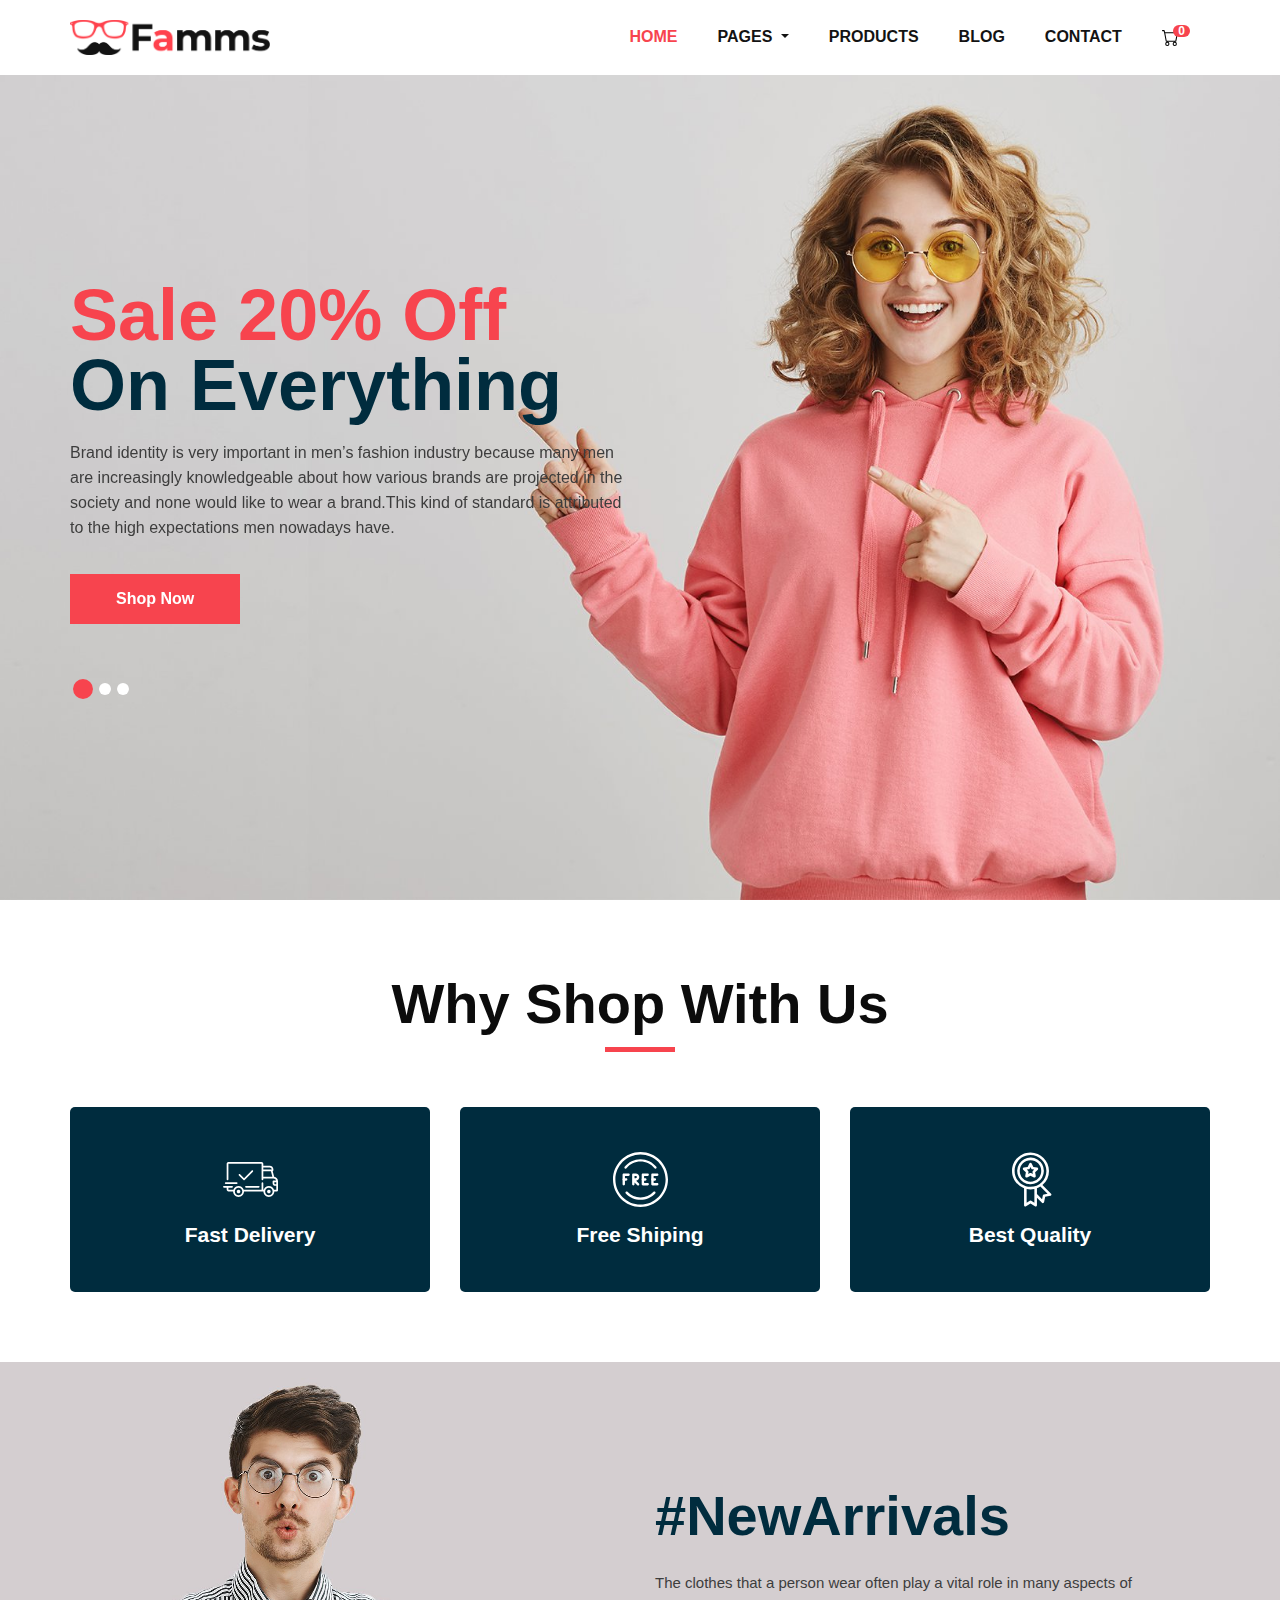
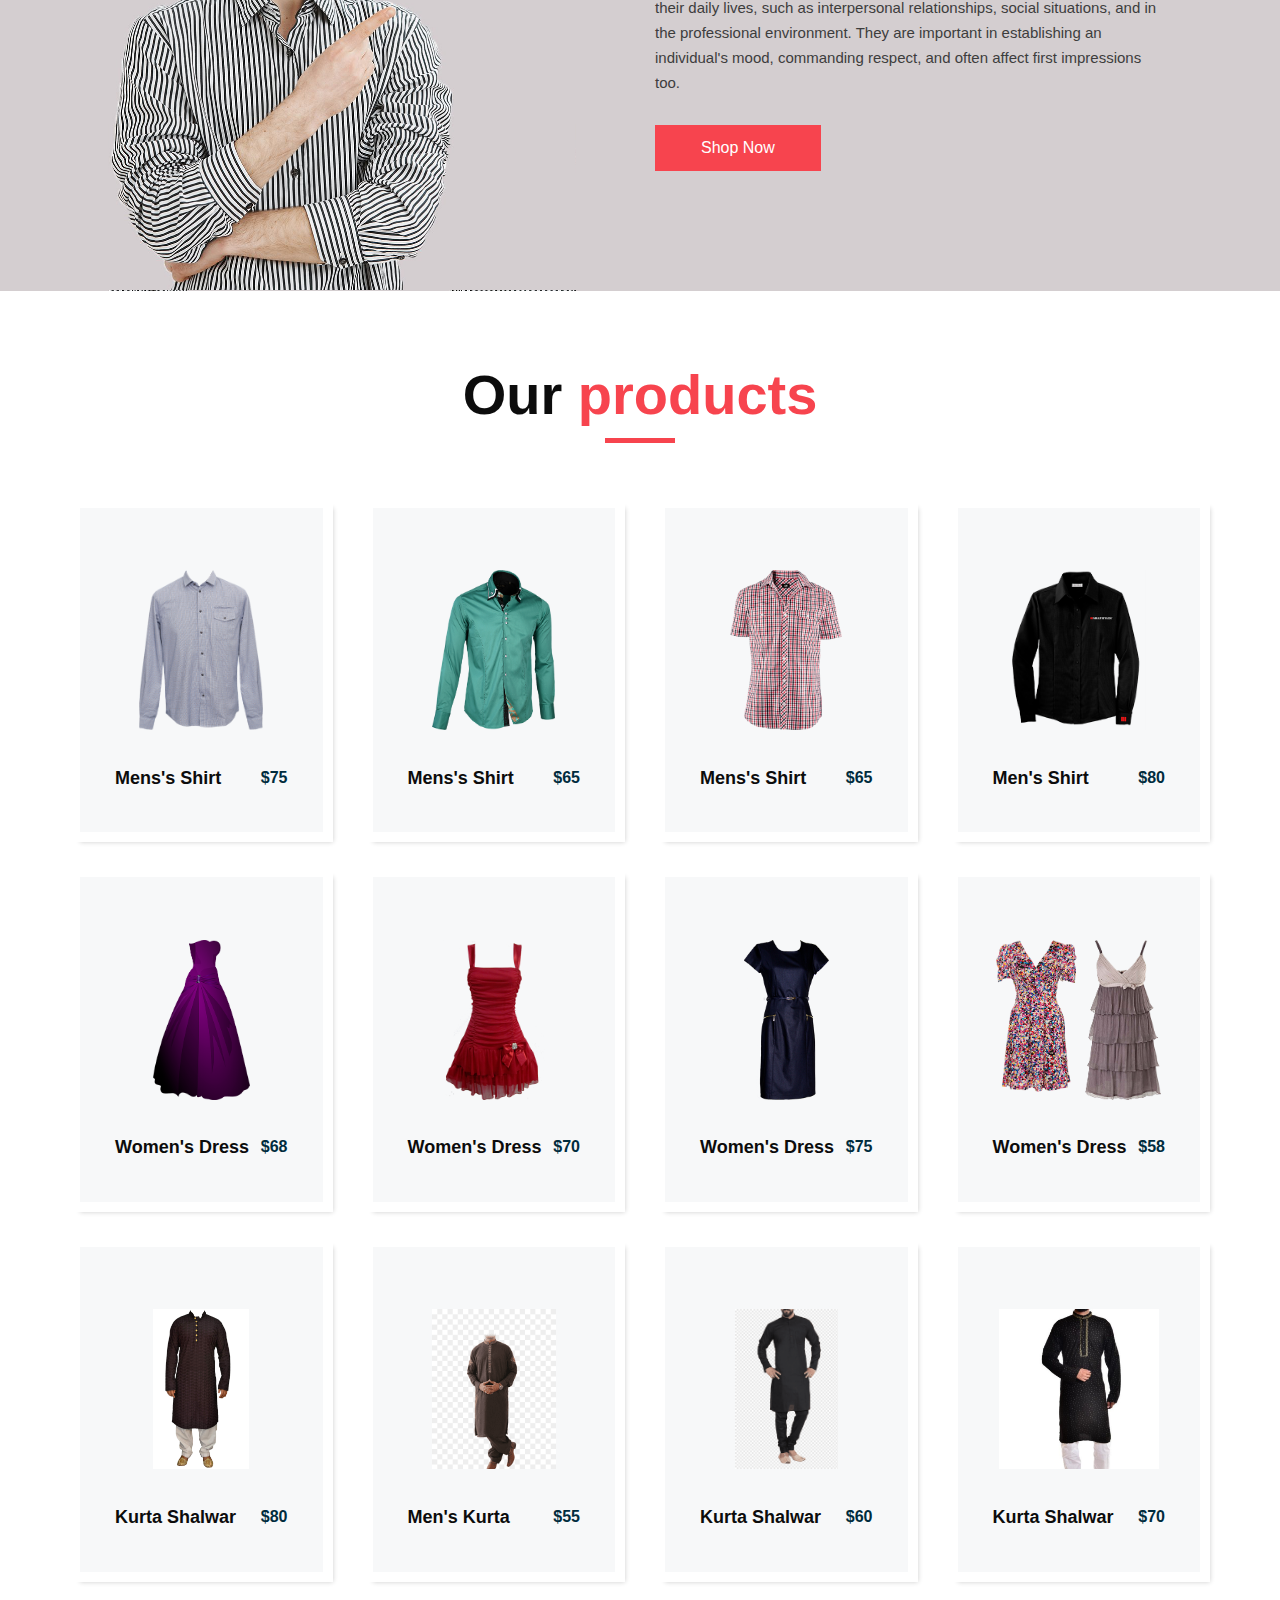
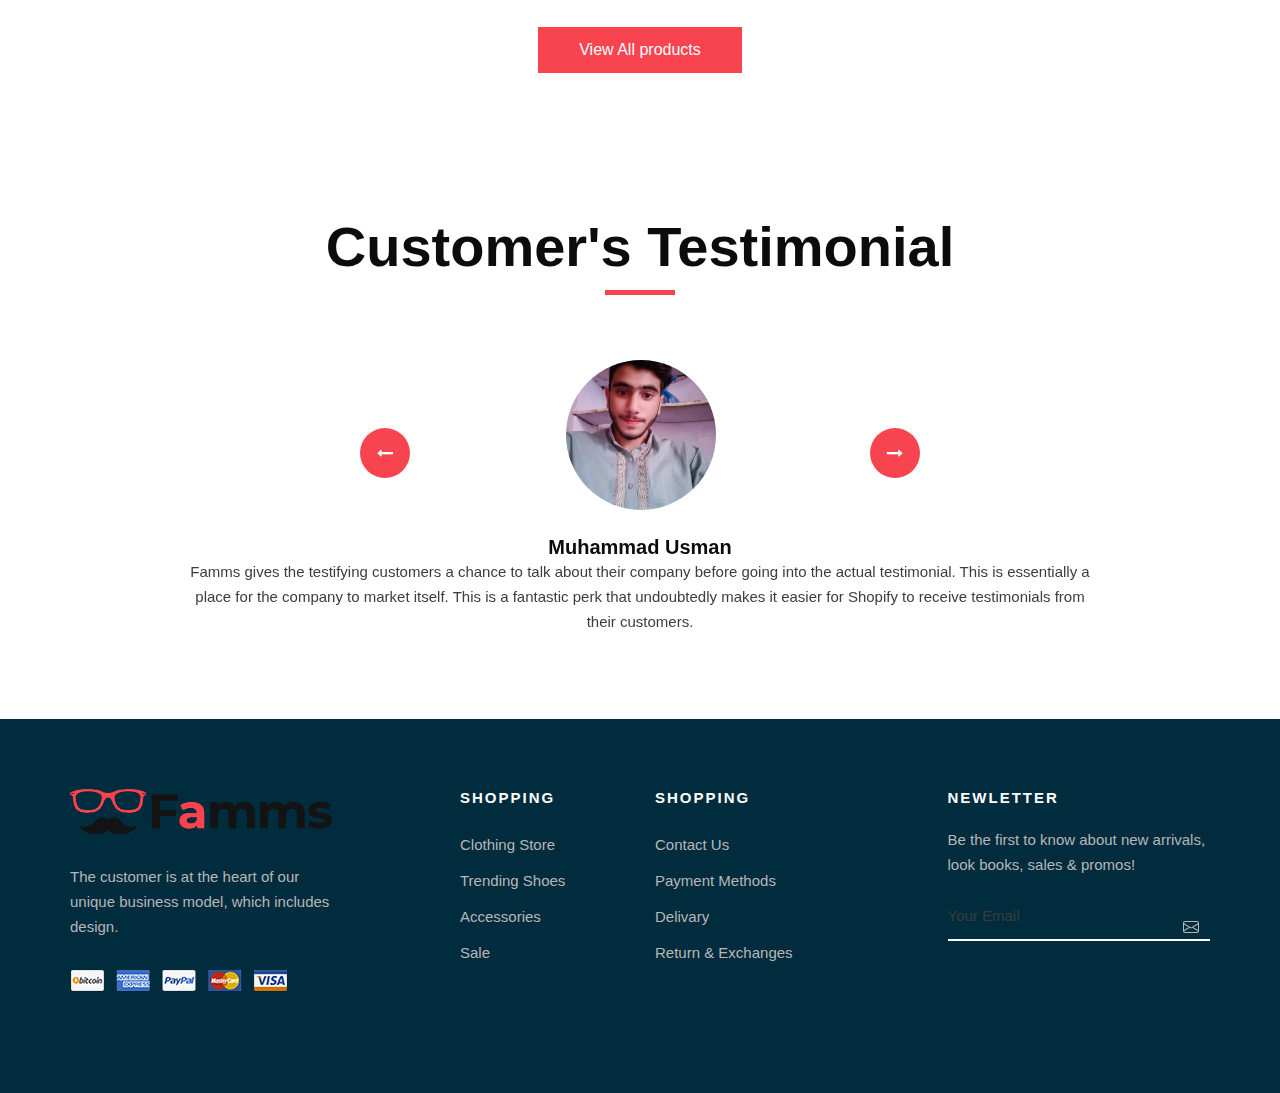
==== commit f6d03598: "init" ====
--- a/index.html
+++ b/index.html
@@ -49,73 +49,20 @@
                            <a class="nav-link" href="product.html">Products</a>
                         </li>
                         <li class="nav-item">
-                           <a class="nav-link" href="blog_list.html">Blog</a>
+                           <a class="nav-link" href="blog.html">Blog</a>
                         </li>
                         <li class="nav-item">
                            <a class="nav-link" href="contact.html">Contact</a>
                         </li>
-                        <li class="nav-item">
+                         <li class="nav-item">
                            
-                           <a class="nav-link" href="#">
-                              <svg version="1.1" id="Capa_1" xmlns="http://www.w3.org/2000/svg" xmlns:xlink="http://www.w3.org/1999/xlink" x="0px" y="0px" viewBox="0 0 456.029 456.029" style="enable-background:new 0 0 456.029 456.029;" xml:space="preserve">
-                                 <g>
-                                    <g>
-                                       <path d="M345.6,338.862c-29.184,0-53.248,23.552-53.248,53.248c0,29.184,23.552,53.248,53.248,53.248
-                                          c29.184,0,53.248-23.552,53.248-53.248C398.336,362.926,374.784,338.862,345.6,338.862z" />
-                                    </g>
-                                 </g>
-                                 <g>
-                                    <g>
-                                       <path d="M439.296,84.91c-1.024,0-2.56-0.512-4.096-0.512H112.64l-5.12-34.304C104.448,27.566,84.992,10.67,61.952,10.67H20.48
-                                          C9.216,10.67,0,19.886,0,31.15c0,11.264,9.216,20.48,20.48,20.48h41.472c2.56,0,4.608,2.048,5.12,4.608l31.744,216.064
-                                          c4.096,27.136,27.648,47.616,55.296,47.616h212.992c26.624,0,49.664-18.944,55.296-45.056l33.28-166.4
-                                          C457.728,97.71,450.56,86.958,439.296,84.91z" />
-                                    </g>
-                                 </g>
-                                 <g>
-                                    <g>
-                                       <path d="M215.04,389.55c-1.024-28.16-24.576-50.688-52.736-50.688c-29.696,1.536-52.224,26.112-51.2,55.296
-                                          c1.024,28.16,24.064,50.688,52.224,50.688h1.024C193.536,443.31,216.576,418.734,215.04,389.55z" />
-                                    </g>
-                                 </g>
-                                 <g>
-                                 </g>
-                                 <g>
-                                 </g>
-                                 <g>
-                                 </g>
-                                 <g>
-                                 </g>
-                                 <g>
-                                 </g>
-                                 <g>
-                                 </g>
-                                 <g>
-                                 </g>
-                                 <g>
-                                 </g>
-                                 <g>
-                                 </g>
-                                 <g>
-                                 </g>
-                                 <g>
-                                 </g>
-                                 <g>
-                                 </g>
-                                 <g>
-                                 </g>
-                                 <g>
-                                 </g>
-                                 <g>
-                                 </g>
-                              </svg>
+                           <a class="nav-link" href="shopping-cart.html">
+                              <svg xmlns="http://www.w3.org/2000/svg" width="16" height="16" fill="currentColor" class="bi bi-cart" viewBox="0 0 16 16">
+                                 <path d="M0 1.5A.5.5 0 0 1 .5 1H2a.5.5 0 0 1 .485.379L2.89 3H14.5a.5.5 0 0 1 .491.592l-1.5 8A.5.5 0 0 1 13 12H4a.5.5 0 0 1-.491-.408L2.01 3.607 1.61 2H.5a.5.5 0 0 1-.5-.5zM3.102 4l1.313 7h8.17l1.313-7H3.102zM5 12a2 2 0 1 0 0 4 2 2 0 0 0 0-4zm7 0a2 2 0 1 0 0 4 2 2 0 0 0 0-4zm-7 1a1 1 0 1 1 0 2 1 1 0 0 1 0-2zm7 0a1 1 0 1 1 0 2 1 1 0 0 1 0-2z"/>
+                               </svg>
+                               <span class='badge badge-warning' id='lblCartCount'> 0 </span>
                            </a>
                         </li>
-                        <form class="form-inline">
-                           <button class="btn  my-2 my-sm-0 nav_search-btn" type="submit">
-                           <i class="fa fa-search" aria-hidden="true"></i>
-                           </button>
-                        </form>
                      </ul>
                   </div>
                </nav>
@@ -142,7 +89,7 @@
                                     On Everything
                                  </h1>
                                  <p>
-                                    Explicabo esse amet tempora quibusdam laudantium, laborum eaque magnam fugiat hic? Esse dicta aliquid error repudiandae earum suscipit fugiat molestias, veniam, vel architecto veritatis delectus repellat modi impedit sequi.
+                                    Brand identity is very important in men’s fashion industry because many men are increasingly knowledgeable about how various brands are projected in the society and none would like to wear a brand.This kind of standard is attributed to the high expectations men nowadays have.
                                  </p>
                                  <div class="btn-box">
                                     <a href="" class="btn1">
@@ -167,7 +114,7 @@
                                     On Everything
                                  </h1>
                                  <p>
-                                    Explicabo esse amet tempora quibusdam laudantium, laborum eaque magnam fugiat hic? Esse dicta aliquid error repudiandae earum suscipit fugiat molestias, veniam, vel architecto veritatis delectus repellat modi impedit sequi.
+                                    Brand identity is very important in men’s fashion industry because many men are increasingly knowledgeable about how various brands are projected in the society and none would like to wear a brand.This kind of standard is attributed to the high expectations men nowadays have.
                                  </p>
                                  <div class="btn-box">
                                     <a href="" class="btn1">
@@ -192,7 +139,7 @@
                                     On Everything
                                  </h1>
                                  <p>
-                                    Explicabo esse amet tempora quibusdam laudantium, laborum eaque magnam fugiat hic? Esse dicta aliquid error repudiandae earum suscipit fugiat molestias, veniam, vel architecto veritatis delectus repellat modi impedit sequi.
+                                    Brand identity is very important in men’s fashion industry because many men are increasingly knowledgeable about how various brands are projected in the society and none would like to wear a brand. This kind of standard is attributed to the high expectations men nowadays have.
                                  </p>
                                  <div class="btn-box">
                                     <a href="" class="btn1">
@@ -318,9 +265,6 @@
                         <h5>
                            Fast Delivery
                         </h5>
-                        <p>
-                           variations of passages of Lorem Ipsum available
-                        </p>
                      </div>
                   </div>
                </div>
@@ -433,9 +377,6 @@
                         <h5>
                            Free Shiping
                         </h5>
-                        <p>
-                           variations of passages of Lorem Ipsum available
-                        </p>
                      </div>
                   </div>
                </div>
@@ -454,9 +395,6 @@
                         <h5>
                            Best Quality
                         </h5>
-                        <p>
-                           variations of passages of Lorem Ipsum available
-                        </p>
                      </div>
                   </div>
                </div>
@@ -480,7 +418,8 @@
                         </h2>
                      </div>
                      <p style="margin-top: 20px;margin-bottom: 30px;">
-                        Vitae fugiat laboriosam officia perferendis provident aliquid voluptatibus dolorem, fugit ullam sit earum id eaque nisi hic? Tenetur commodi, nisi rem vel, ea eaque ab ipsa, autem similique ex unde!
+                        The clothes that a person wear often play a vital role in many aspects of their daily lives, such as interpersonal relationships, social situations, and in the professional environment. They are important in establishing an individual's mood, commanding respect, and often affect first impressions too.
+
                      </p>
                      <a href="">
                      Shop Now
@@ -500,8 +439,8 @@
                   Our <span>products</span>
                </h2>
             </div>
-            <div class="row">
-               <div class="col-sm-6 col-md-4 col-lg-3">
+            <div class="row" id="products">
+              <!-- <div class="col-sm-6 col-md-4 col-lg-3">
                   <div class="box">
                      <div class="option_container">
                         <div class="options">
@@ -800,7 +739,7 @@
                         </h6>
                      </div>
                   </div>
-               </div>
+               </div>-->
             </div>
             <div class="btn-box">
                <a href="product.html">
@@ -811,30 +750,7 @@
       </section>
       <!-- end product section -->
 
-      <!-- subscribe section -->
-      <section class="subscribe_section">
-         <div class="container-fuild">
-            <div class="box">
-               <div class="row">
-                  <div class="col-md-6 offset-md-3">
-                     <div class="subscribe_form ">
-                        <div class="heading_container heading_center">
-                           <h3>Subscribe To Get Discount Offers</h3>
-                        </div>
-                        <p>Lorem ipsum dolor sit amet, consectetur adipiscing elit, sed do eiusmod tempor</p>
-                        <form action="">
-                           <input type="email" placeholder="Enter your email">
-                           <button>
-                           subscribe
-                           </button>
-                        </form>
-                     </div>
-                  </div>
-               </div>
-            </div>
-         </div>
-      </section>
-      <!-- end subscribe section -->
+   
       <!-- client section -->
       <section class="client_section layout_padding">
          <div class="container">
@@ -850,19 +766,16 @@
                         <div class="img_container">
                            <div class="img-box">
                               <div class="img_box-inner">
-                                 <img src="images/client.jpg" alt="">
+                                 <img src="images/ali.jpg" alt="">
                               </div>
                            </div>
                         </div>
                         <div class="detail-box">
                            <h5>
-                              Anna Trevor
+                              Muhammad Usman
                            </h5>
-                           <h6>
-                              Customer
-                           </h6>
                            <p>
-                              Dignissimos reprehenderit repellendus nobis error quibusdam? Atque animi sint unde quis reprehenderit, et, perspiciatis, debitis totam est deserunt eius officiis ipsum ducimus ad labore modi voluptatibus accusantium sapiente nam! Quaerat.
+                              Famms gives the testifying customers a chance to talk about their company before going into the actual testimonial. This is essentially a place for the company to market itself. This is a fantastic perk that undoubtedly makes it easier for Shopify to receive testimonials from their customers. 
                            </p>
                         </div>
                      </div>
@@ -872,19 +785,16 @@
                         <div class="img_container">
                            <div class="img-box">
                               <div class="img_box-inner">
-                                 <img src="images/client.jpg" alt="">
+                                 <img src="images/abdullah.jpeg" alt="">
                               </div>
                            </div>
                         </div>
                         <div class="detail-box">
                            <h5>
-                              Anna Trevor
+                              Abdullah Naveed
                            </h5>
-                           <h6>
-                              Customer
-                           </h6>
                            <p>
-                              Dignissimos reprehenderit repellendus nobis error quibusdam? Atque animi sint unde quis reprehenderit, et, perspiciatis, debitis totam est deserunt eius officiis ipsum ducimus ad labore modi voluptatibus accusantium sapiente nam! Quaerat.
+                             Famms is one of the most widely known ecommerce platforms on the planet. Online product business owners know their choice of ecommerce platform is one of their most vital decisions. 
                            </p>
                         </div>
                      </div>
@@ -894,19 +804,17 @@
                         <div class="img_container">
                            <div class="img-box">
                               <div class="img_box-inner">
-                                 <img src="images/client.jpg" alt="">
+                                 <img src="images/sheza.jpg" alt="">
                               </div>
                            </div>
                         </div>
                         <div class="detail-box">
                            <h5>
-                              Anna Trevor
+                              Sheraz Khan
                            </h5>
-                           <h6>
-                              Customer
-                           </h6>
+                          
                            <p>
-                              Dignissimos reprehenderit repellendus nobis error quibusdam? Atque animi sint unde quis reprehenderit, et, perspiciatis, debitis totam est deserunt eius officiis ipsum ducimus ad labore modi voluptatibus accusantium sapiente nam! Quaerat.
+                              Famms stands to reason that the number one most popular platform in the world would have a stellar customers page. This helps them promote social proof and increase consumer confidence in its product.
                            </p>
                         </div>
                      </div>
@@ -978,20 +886,6 @@
                   </div>
               </div>
           </div>
-          <div class="row">
-              <div class="col-lg-12 text-center">
-                  <div class="footer__copyright__text"> 
-                      <!-- Link back to Colorlib can't be removed. Template is licensed under CC BY 3.0. -->
-                      <p>Copyright ©
-                          <script>
-                              document.write(new Date().getFullYear());
-                          </script>2020
-                          All rights reserved | This template is made with <i class="fa fa-heart-o"
-                          aria-hidden="true"></i> by <a href="https://colorlib.com" target="_blank">Usman</a>
-                      </p> 
-                      <!-- Link back to Colorlib can't be removed. Template is licensed under CC BY 3.0. -->
-                     </div>
-              </div>
           </div>
       </div>
   </footer>
@@ -1007,82 +901,6 @@
       </div>
   </div>
   <!-- Search End -->
-
-
-     
-     
-     
-      <!-- <footer>
-         <div class="container">
-            <div class="row">
-               <div class="col-md-4">
-                   <div class="full">
-                      <div class="logo_footer">
-                        <a href="#"><img width="210" src="images/logo.png" alt="#" /></a>
-                      </div>
-                      <div class="information_f">
-                        <p><strong>ADDRESS:</strong> 28 White tower, Street Name New York City, USA</p>
-                        <p><strong>TELEPHONE:</strong> +91 987 654 3210</p>
-                        <p><strong>EMAIL:</strong> yourmain@gmail.com</p>
-                      </div>
-                   </div>
-               </div>
-               <div class="col-md-8">
-                  <div class="row">
-                  <div class="col-md-7">
-                     <div class="row">
-                        <div class="col-md-6">
-                     <div class="widget_menu">
-                        <h3>Menu</h3>
-                        <ul>
-                           <li><a href="#">Home</a></li>
-                           <li><a href="#">About</a></li>
-                           <li><a href="#">Services</a></li>
-                           <li><a href="#">Testimonial</a></li>
-                           <li><a href="#">Blog</a></li>
-                           <li><a href="#">Contact</a></li>
-                        </ul>
-                     </div>
-                  </div>
-                  <div class="col-md-6">
-                     <div class="widget_menu">
-                        <h3>Account</h3>
-                        <ul>
-                           <li><a href="#">Account</a></li>
-                           <li><a href="#">Checkout</a></li>
-                           <li><a href="#">Login</a></li>
-                           <li><a href="#">Register</a></li>
-                           <li><a href="#">Shopping</a></li>
-                           <li><a href="#">Widget</a></li>
-                        </ul>
-                     </div>
-                  </div>
-                     </div>
-                  </div>     
-                  <div class="col-md-5">
-                     <div class="widget_menu">
-                        <h3>Newsletter</h3>
-                        <div class="information_f">
-                          <p>Subscribe by our newsletter and get update protidin.</p>
-                        </div>
-                        <div class="form_sub">
-                           <form>
-                              <fieldset>
-                                 <div class="field">
-                                    <input type="email" placeholder="Enter Your Mail" name="email" />
-                                    <input type="submit" value="Subscribe" />
-                                 </div>
-                              </fieldset>
-                           </form>
-                        </div>
-                     </div>
-                  </div>
-                  </div>
-               </div>
-            </div>
-         </div>
-      </footer> -->
-      <!-- footer end -->
       <!-- <div class="cpy_">
          <p>© 2021 All Rights Reserved By <a href="https://html.design/">Free Html Templates</a></p>
       </div> -->
@@ -1094,5 +912,7 @@
       <script src="js/bootstrap.js"></script>
       <!-- custom js -->
       <script src="js/custom.js"></script>
+
+      <script src="./js/FontPage.js"></script>
    </body>
 </html>--- a/css/style1.css
+++ b/css/style1.css
@@ -33,7 +33,26 @@
 .layout_padding-bottom {
   padding-bottom: 90px;
 }
-
+.badge {
+  padding-left: 9px;
+  padding-right: 9px;
+  -webkit-border-radius: 9px;
+  -moz-border-radius: 9px;
+  border-radius: 9px;
+}
+
+.label-warning[href],
+.badge-warning[href] {
+  background-color: #c67605;
+}
+#lblCartCount {
+    font-size: 12px;
+    background:#f7444e;
+    color: #fff;
+    padding: 0 5px;
+    vertical-align: top;
+    margin-left: -10px; 
+}
 h1,
 h2 {
   font-family: 'Playfair Display', serif;
